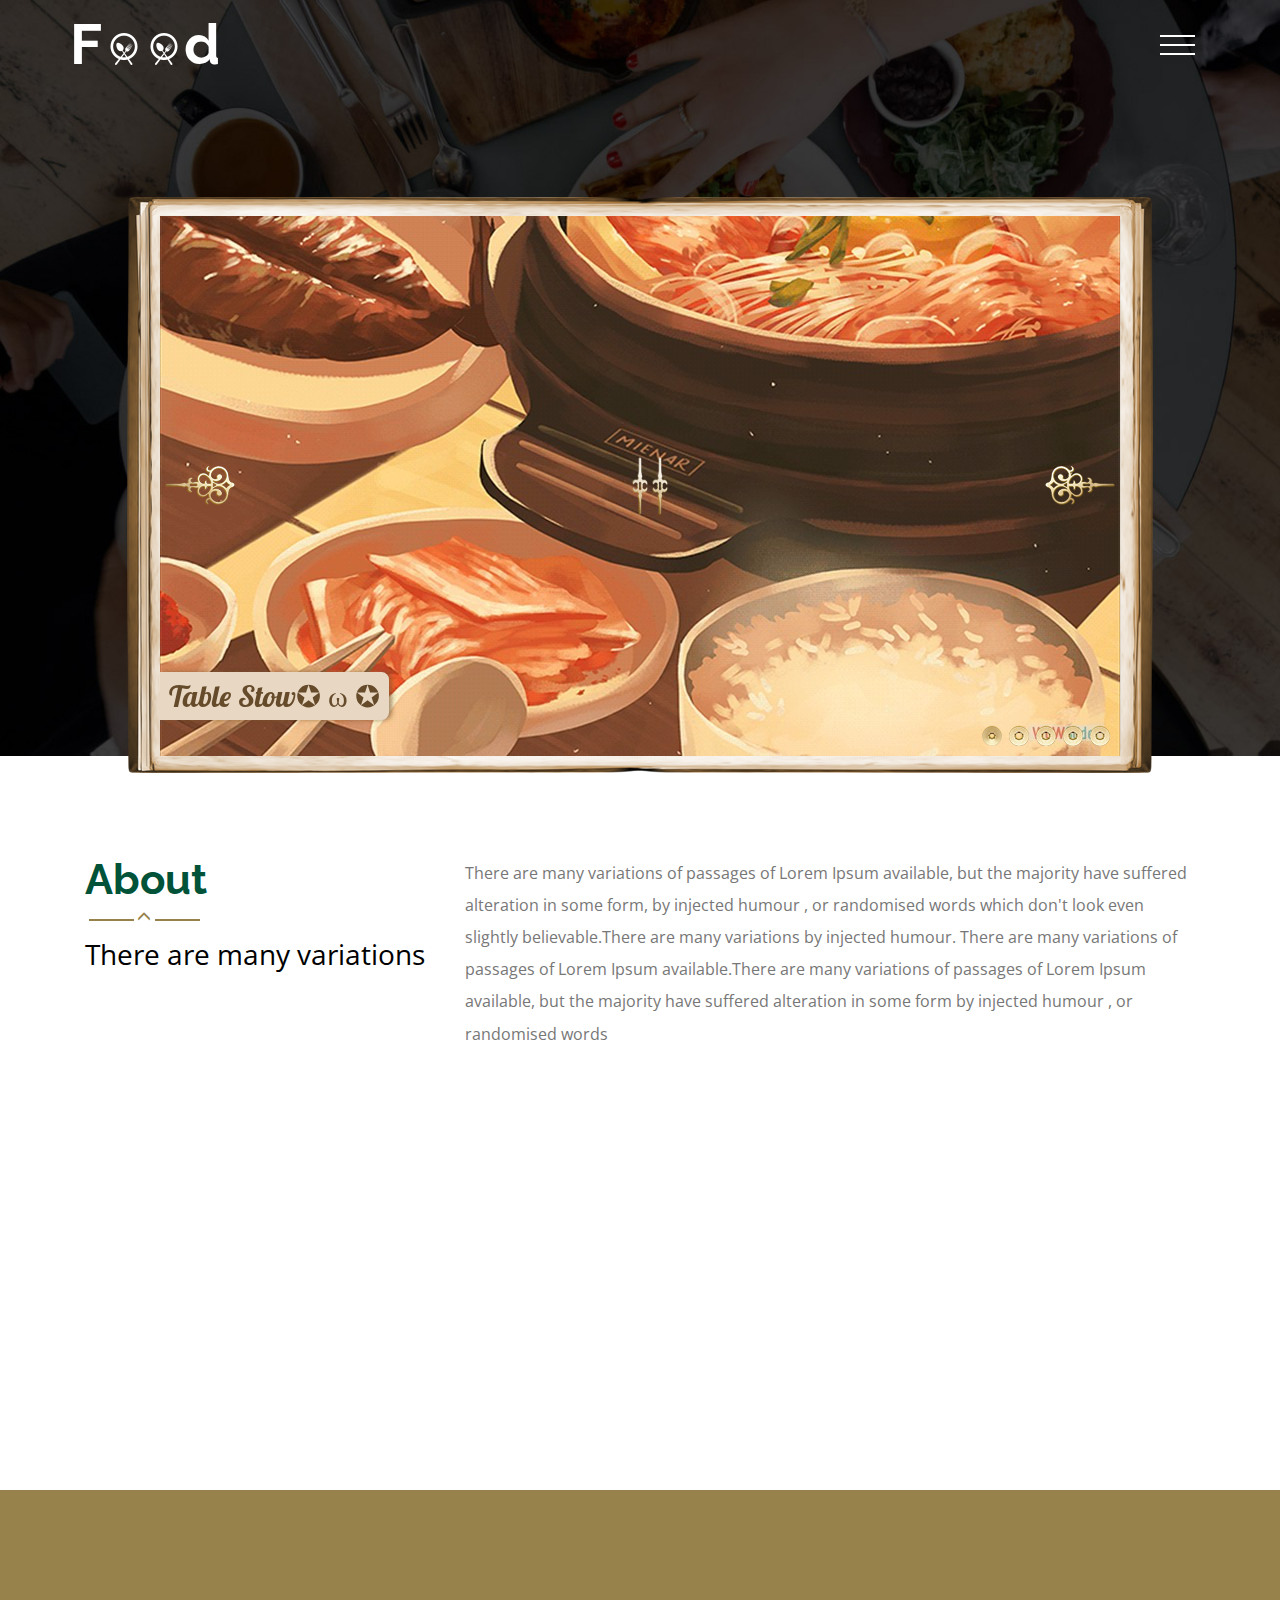
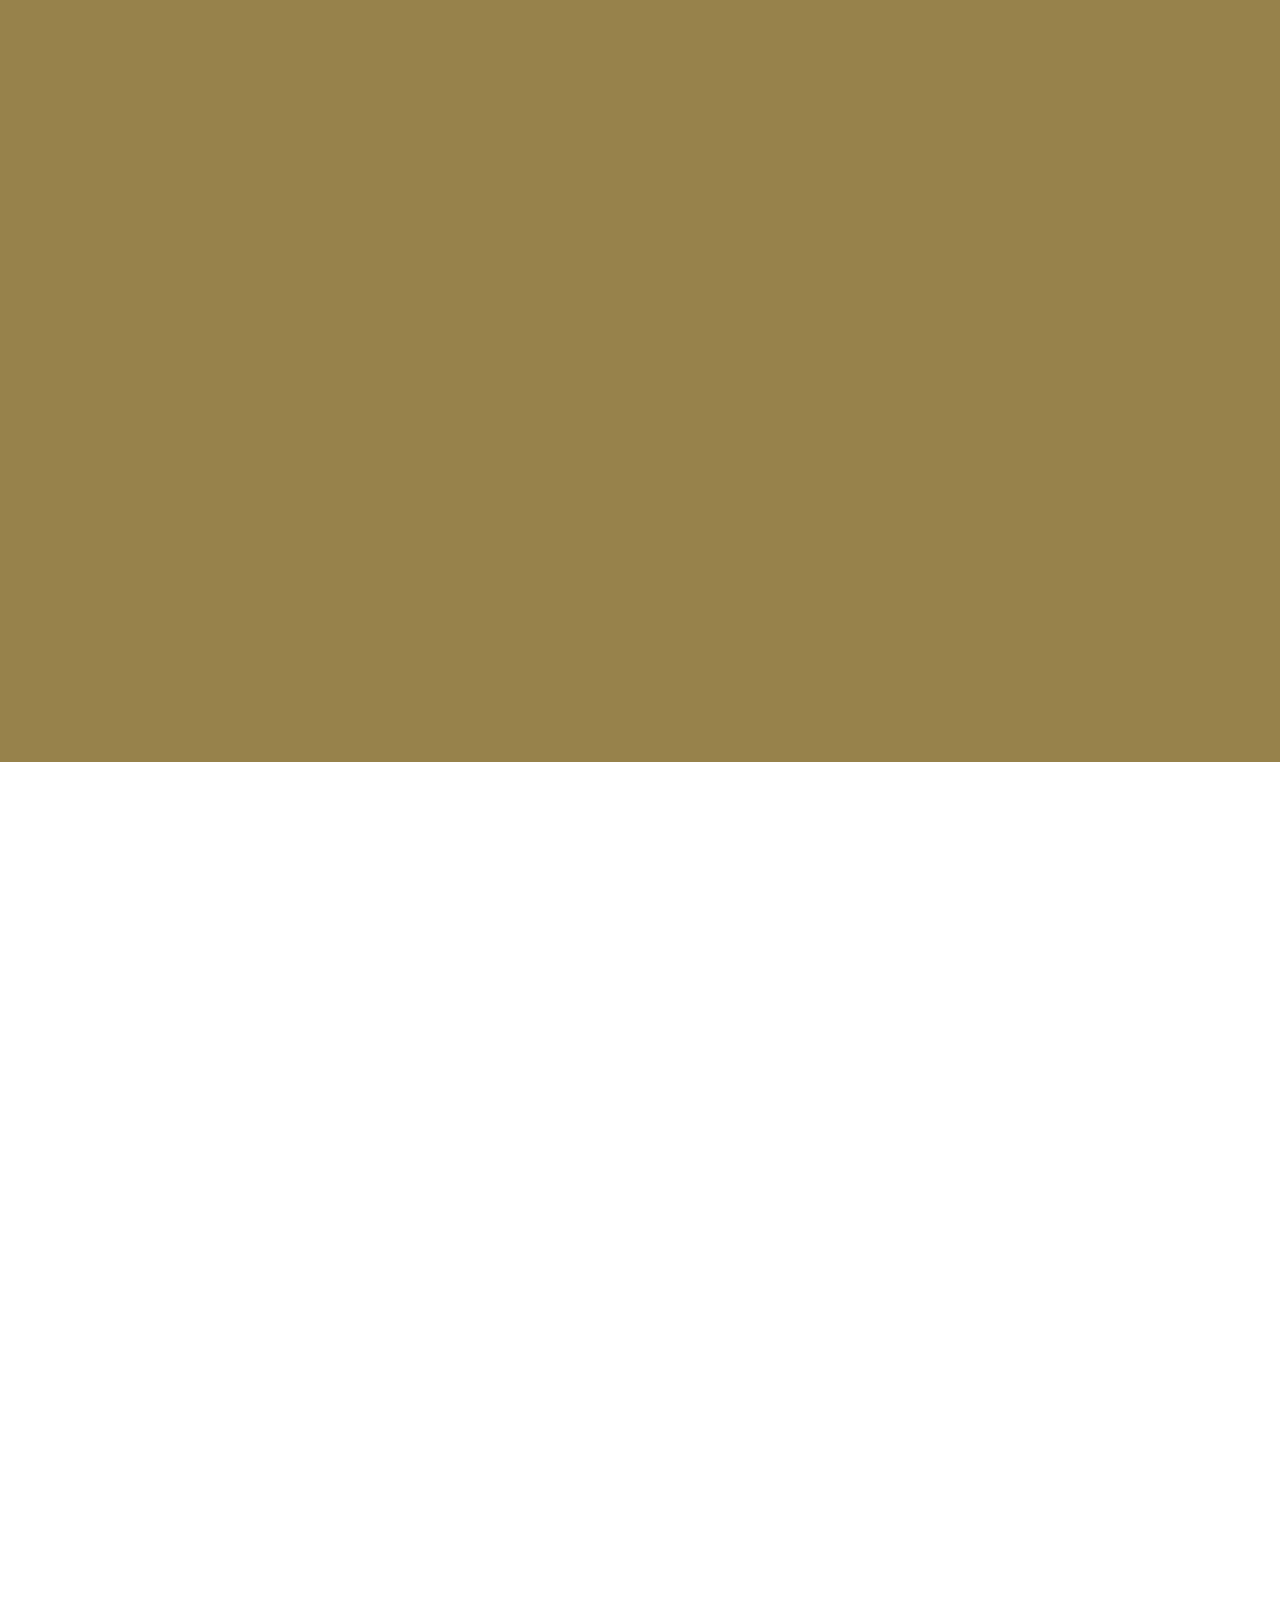
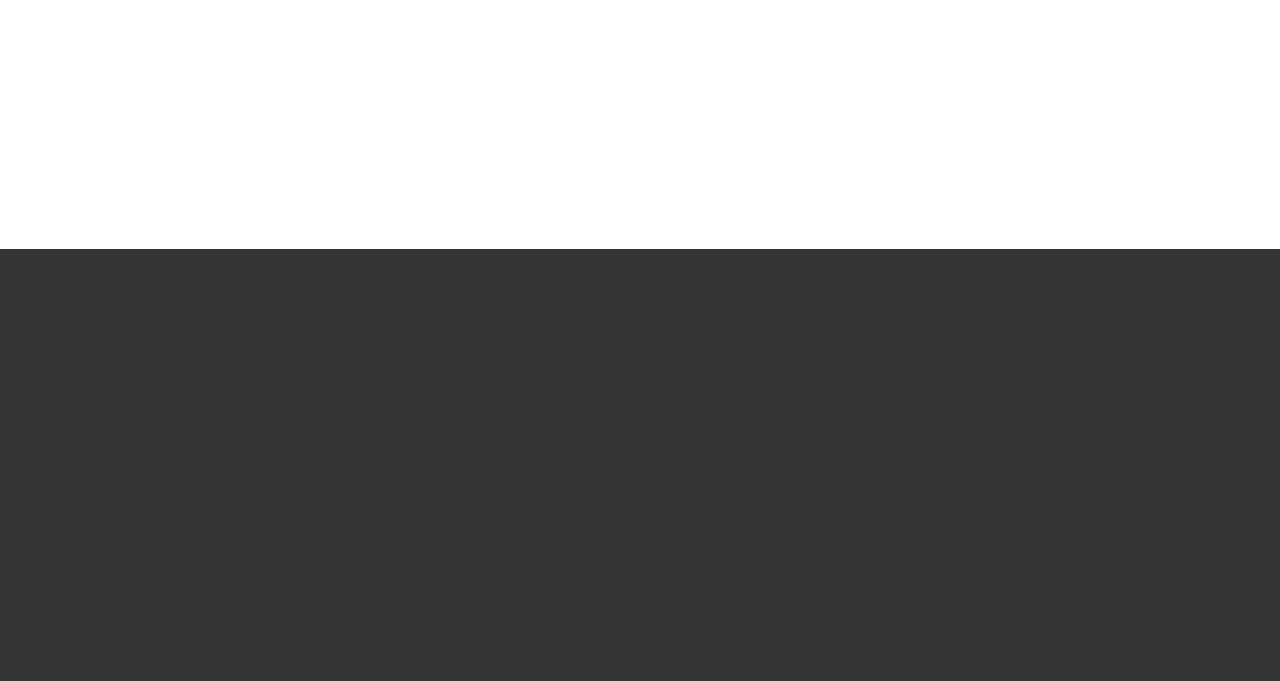
==== system.html @ e01c8cd6 "FoodCourt" ====
<!DOCTYPE html>
<html>
<head>


<!-- Start WOWSlider.com HEAD section -->
<link rel="stylesheet" type="text/css" href="engine1/style.css" />
<script type="text/javascript" src="engine1/jquery.js"></script>
<!-- End WOWSlider.com HEAD section -->

    <title>Anime Food Court</title>
    <link href="css/bootstrap.css" rel="stylesheet" type="text/css" media="all" />

<script src="js/jquery.min.js"></script>


<link href="css/style.css" rel="stylesheet" type="text/css" media="all" />	
<meta name="viewport" content="width=device-width, initial-scale=1">
<meta http-equiv="Content-Type" content="text/html; charset=utf-8" />
<script type="application/x-javascript"> addEventListener("load", function() { setTimeout(hideURLbar, 0); }, false); function hideURLbar(){ window.scrollTo(0,1); } </script>

<link href='//fonts.googleapis.com/css?family=Raleway:400,200,100,300,500,600,700,800,900' rel='stylesheet' type='text/css'>
<link href='//fonts.googleapis.com/css?family=Open+Sans+Condensed:300,300italic,700' rel='stylesheet' type='text/css'>
<!-- start-smoth-scrolling -->
		<script type="text/javascript" src="js/move-top.js"></script>
		<script type="text/javascript" src="js/easing.js"></script>
		<script type="text/javascript">
			jQuery(document).ready(function($) {
				$(".scroll").click(function(event){		
					event.preventDefault();
					$('html,body').animate({scrollTop:$(this.hash).offset().top},1000);
				});
			});
		</script>
	<!-- start-smoth-scrolling -->
<link href="css/styles.css" rel="stylesheet">
	<link rel="stylesheet" type="text/css" href="css/component.css" />
	<!-- animation-effect -->
<link href="css/animate.min.css" rel="stylesheet"> 
<script src="js/wow.min.js"></script>
<script>
 new WOW().init();
</script>

    </head>
    <body>
        <div class="header">
	<div class="container">
		<div class="logo animated wow pulse" data-wow-duration="1000ms" data-wow-delay="500ms">
			<h1><a href="index.html"><span>F</span><img src="images/oo.png" alt=""><img src="images/oo.png" alt="">d</a></h1>
		</div>
		<div class="nav-icon">		
			<a href="#" class="navicon"></a>
				<div class="toggle">
					<ul class="toggle-menu">
						<li><a class="active" href="index.html">Home</a></li>
						<li><a  href="#">Menu</a></li>
						<li><a  href="#">Blog</a></li>
						<li><a  href="#">Codes</a></li>
						<li><a  href="#">Events</a></li>
						<li><a  href="#">Contact</a></li>
					</ul>
				</div>
			<script>
			$('.navicon').on('click', function (e) {
			  e.preventDefault();
			  $(this).toggleClass('navicon--active');
			  $('.toggle').toggleClass('toggle--active');
			});
			</script>
		</div>
	<div class="clearfix"></div>
	</div>
	<!-- start search-->	
		<div class="banner">
			

            <!-- Start WOWSlider.com BODY section -->
<div id="wowslider-container1">
    <div class="ws_images"><ul>
            <li><img src="data1/images/table_stow__.jpg" alt="Table Stow✪ ω ✪" title="Table Stow✪ ω ✪" id="wows1_0"/></li>
            <li><img src="data1/images/box_pack.jpg" alt="Box Packヽ(✿ﾟ▽ﾟ)ノ" title="Box Packヽ(✿ﾟ▽ﾟ)ノ" id="wows1_1"/></li>
            <li><img src="data1/images/salad_table.jpg" alt="Salad Table(ﾉ◕ヮ◕)ﾉ･ﾟ✧" title="Salad Table(ﾉ◕ヮ◕)ﾉ･ﾟ✧" id="wows1_2"/></li>
            <li><a href="http://wowslider.net"><img src="data1/images/mushroom_bowl_.._oo_...jpg" alt="wow slider" title="Mushroom Bowl☆ .｡. o(≧▽≦)o .｡.☆" id="wows1_3"/></a></li>
            <li><img src="data1/images/ramen_bowl_.jpg" alt="Ramen Bowl(╹ڡ╹ )" title="Ramen Bowl(╹ڡ╹ )" id="wows1_4"/></li>
        </ul></div>
        <div class="ws_bullets"><div>
            <a href="#" title="Table Stow✪ ω ✪"><span><img src="data1/tooltips/table_stow__.jpg" alt="Table Stow✪ ω ✪"/>1</span></a>
            <a href="#" title="Box Packヽ(✿ﾟ▽ﾟ)ノ"><span><img src="data1/tooltips/box_pack.jpg" alt="Box Packヽ(✿ﾟ▽ﾟ)ノ"/>2</span></a>
            <a href="#" title="Salad Table(ﾉ◕ヮ◕)ﾉ･ﾟ✧"><span><img src="data1/tooltips/salad_table.jpg" alt="Salad Table(ﾉ◕ヮ◕)ﾉ･ﾟ✧"/>3</span></a>
            <a href="#" title="Mushroom Bowl☆ .｡. o(≧▽≦)o .｡.☆"><span><img src="data1/tooltips/mushroom_bowl_.._oo_...jpg" alt="Mushroom Bowl☆ .｡. o(≧▽≦)o .｡.☆"/>4</span></a>
            <a href="#" title="Ramen Bowl(╹ڡ╹ )"><span><img src="data1/tooltips/ramen_bowl_.jpg" alt="Ramen Bowl(╹ڡ╹ )"/>5</span></a>
        </div></div><div class="ws_script" style="position:absolute;left:-99%"><a href="http://wowslider.net">jquery image slider</a> by WOWSlider.com v9.0</div>
    <div class="ws_shadow"></div>
    </div>	
    <script type="text/javascript" src="engine1/wowslider.js"></script>
    <script type="text/javascript" src="engine1/script.js"></script>
    <!-- End WOWSlider.com BODY section -->



		</div>
</div>
<!--content-->
<div class="content" id="content-down">
	<div class="content-top-top">
		<div class="container">
			<div class="content-top">
				<div class="col-md-4 content-left animated wow fadeInLeft" data-wow-duration="1000ms" data-wow-delay="500ms">
					<h3>About</h3>
					<label><i class="glyphicon glyphicon-menu-up"></i></label>
					<span>There are many variations</span>
				</div>
                <div class="col-md-8 content-right animated wow fadeInRight" data-wow-duration="1000ms" data-wow-delay="500ms">
                <p>There are many variations of passages of Lorem Ipsum available, but the majority have suffered alteration in some form, by injected humour , or randomised words which don't look even slightly believable.There are many variations by injected humour. There are many variations of passages of Lorem Ipsum available.There are many variations of passages of Lorem Ipsum available, but the majority have suffered alteration in some form by injected humour , or randomised words</p>
				
                </div>
                <div class="clearfix">
                </div>
            </div>
           <div class="content-mid">
            <div class="col-md-4 food-grid animated wow fadeInUp" data-wow-duration="1000ms" data-wow-delay="500ms">
                <div class="hover-fold">
                <h4>FOOD</h4>
                   <div class="top">
                    <div class="front face"></div>
                       <div class="back face">
                       <p>There are many variations of passages of Lorem Ipsum available, but the majority have suffered alteration in some form, by injected humour</p>
					
                       </div>
                    </div>
                    <div class="bottom"></div>
                </div>
               
               </div>
               <div class="col-md-4 food-grid animated wow fadeInLeft" data-wow-duration="1000ms" data-wow-delay="500ms">
               <div class="hover-fold">
                   <h4>FOOD</h4>
                   <div class="top">
                   <div class="front face front1"></div>
                       <div class="back face">
                       <p>There are many variations of passages of Lorem Ipsum available, but the majority have suffered alteration in some form, by injected humour</p>
					
                       </div>
                   </div>
                   <div class="bottom bottom1"></div>
                   </div>
               </div>
               <div class="col-md-4 food-grid animated wow fadeInDown" data-wow-duration="1000ms" data-wow-delay="500ms">
               <div class="hover-fold">
                   <h4>FOOD</h4>
                   <div class="top">
                   <div class="front face front2"></div>
                       <div class="back face">
                       <p>There are many variations of passages of Lorem Ipsum available, but the majority have suffered alteration in some form, by injected humour</p>
					
                       </div>
                   </div>
                   <div class="bottom bottom2"></div>
                   </div>
               </div>
               <div class="clearfix"></div>
            </div>
        </div>
    </div>
    <!--SERVICES-->
    <div class="services">
    <div class="container">
        <div class="services-top">
        <div class="col-md-8 services-right animated wow fadeInLeft" data-wow-duration="1000ms" data-wow-delay="500ms">
            <p>There are many variations of passages of Lorem Ipsum available, but the majority have suffered alteration in some form, by injected humour , or randomised words which don't look even slightly believable.There are many variations by injected humour. There are many variations of passages of Lorem Ipsum available.There are many variations of passages of Lorem Ipsum available, but the majority have suffered alteration in some form by injected humour , or randomised words</p>
			
            </div>
            <div class="col-md-4 services-left animated wow fadeInRight" data-wow-duartion="1000ms" data-wow-delay="500ms">
            <h3>Services</h3>
                <label><i class="glyphicon glyphicon-menu-up"></i></label>
				<span>There are many variations</span>
			
            </div>
            <div class="clearfix"></div>
        </div>
        <div class="service-top">
        <div class="col-md-5 services-top animated wow fadeInLeft" data-wow-duration="1000ms" data-wow-delay="500ms">
            <div class="service-grid">
            <div class="col-md-6 service-grid1">
                <div class="hi-icon-wrap hi-icon-effect-5 hi-icon-effect-5a">
							<a href="#" class="hi-icon hi-icon-mobile glyphicon glyphicon-leaf"></a>
						</div>
					
                </div>
                <div class="col-md-6 service-grid1">
						<div class="hi-icon-wrap hi-icon-effect-5 hi-icon-effect-5a">
							<a href="#" class="hi-icon hi-icon-mobile glyphicon glyphicon-home"></a>
						</div>					
						</div>
				
                <div class="clearfix"></div>
            </div>
            <div class="service-grid">
            <div class="col-md-6 service-grid1">
                <div class="hi-icon-wrap hi-icon-effect-5 hi-icon-effect-5a">
							<a href="#" class="hi-icon hi-icon-mobile glyphicon glyphicon-star-empty"></a>
						</div>					
						
                </div>
                <div class="col-md-6 service-grid1">
                <div class="hi-icon-wrap hi-icon-effect-5 hi-icon-effect-5a">
							<a href="#" class="hi-icon hi-icon-mobile glyphicon glyphicon-folder-open"></a>
						</div>					
				
                </div>
                
            </div>
            <div class="clearfix"></div>
            </div>
        </div>
        <div class="col-md-7 service-bottom animated wow fadeInRight" data-wow-duration="1000ms" data-wow-delay="500ms">
        <div class="service-bottom1">
            <div class="ser-bottom">
            <img src="images/sa.jpg" alt="" class="img-responsive">
            </div>
            <div class="ser-top">
            <h5>Beautiful &amp; enjoyable designs</h5>
						<p>Lorem ipsum dolor sit amet, consectetur adipiscing elit, sed do eiusmod tempor incididunt ut labore et dolore magna aliqua. Ut enim ad minim veniam, quis.</p>
					
            </div>
            <div class="clearfix"></div>
            </div>
            <div class="service-bottom1">
            <div class="ser-bottom">
                <img src="images/sa1.jpg" alt="" class="img-responsive">
                </div>
                <div class="ser-top">
                <h5>Beautiful &amp; enjoyable designs</h5>
						<p>Lorem ipsum dolor sit amet, consectetur adipiscing elit, sed do eiusmod tempor incididunt ut labore et dolore magna aliqua. Ut enim ad minim veniam, quis.</p>
			
                </div>
                <div class="clearfix"></div>
            </div>
            <div class=" service-bottom1">
					<div class=" ser-bottom">
						<img src="images/sa2.jpg" class="img-responsive" alt="">
					</div>
					<div class="ser-top "> 
						<h5>Beautiful &amp; enjoyable designs</h5>
						<p>Lorem ipsum dolor sit amet, consectetur adipiscing elit, sed do eiusmod tempor incididunt ut labore et dolore magna aliqua. Ut enim ad minim veniam, quis.</p>
					</div>
					<div class="clearfix"> </div>
				</div>
			
        </div>
        <div class="clearfix"></div>
        </div>
    </div>
        </div>
        <!--NEWS-->
        <div class="content-top-top">
        <div class="container">
            <div class="content-top">
            <div class="col-md-4 content-left animated wow fadeInLeft" data-wow-duration="1000ms" data-wow-delay="500ms">
                <h3>News</h3>
					<label><i class="glyphicon glyphicon-menu-up"></i></label>
					<span>There are many variations</span>
				
            </div>
                <div class="col-md-8 content-right animated wow fadeInRight" data-wow-duration="1000ms" data-wow-delay="500ms">
					<p>There are many variations of passages of Lorem Ipsum available, but the majority have suffered alteration in some form, by injected humour , or randomised words which don't look even slightly believable.There are many variations by injected humour. There are many variations of passages of Lorem Ipsum available.There are many variations of passages of Lorem Ipsum available, but the majority have suffered alteration in some form by injected humour , or randomised words</p>
				</div>
			    <div class="clearfix"></div>
            </div>
            <div class="news-bottom">
            <div class="news-bot">
                <div class="col-md-6 news-bottom1 animated wow fadeInUp" data-wow-duration="1000ms" data-wow-delay="500ms">
                    <a href="#">
                    <div class="content-item">
                        <div class="overlay"></div>
                        <div class="news-bottom2">
                        <ul class="grid-news">
                            <li><span><i class="glyphicon glyphicon-calendar"></i>04.04.2018</span><b>/</b></li>
                            <li><span><i class="glyphicon glyphicon-comment"> </i>5 Comment</span><b>/</b></li>
				            <li><span><i class="glyphicon glyphicon-share"> </i>Share</span></li>
						
                            </ul>
                            <p>There are many variations of passages of Lorem Ipsum available</p>
                        </div>
                        </div>
                        
                    </a>
                </div>
                <div class="col-md-6 news-bottom1 animated wow fadeInRight" data-wow-duration="1000ms" data-wow-delay="500ms">
                    <a href="#">
                    <div class="content-item content-item1">
                        <div class="overlay"></div>
                        <div class=" news-bottom2">
									<ul class="grid-news">
											<li><span><i class="glyphicon glyphicon-calendar"> </i>03.04.2018</span><b>/</b></li>
											<li><span><i class="glyphicon glyphicon-comment"> </i>5 Comment</span><b>/</b></li>
											<li><span><i class="glyphicon glyphicon-share"> </i>Share</span></li>
										</ul>
									<p>There are many variations of passages of Lorem Ipsum available</p>
								</div>
					
                        </div>
                    </a>
            </div>
                <div class="clearfix"></div>
        </div>
                <div class="news-bot">
                <div class="col-md-6 news-bottom1">
                    <a href="#">
                    <div class="content-item content-item2 animated wow fadeInLeft" data-wow-duration="1000ms" data-wow-delay="500ms">
                        <div class="overlay"></div>
                        <div class="news-bottom2">
                        <ul class="grid-news">
                            <li><span><i class="glyphicon glyphicon-calendar"> </i>02.04.2018</span><b>/</b></li>
											<li><span><i class="glyphicon glyphicon-comment"> </i>5 Comment</span><b>/</b></li>
											<li><span><i class="glyphicon glyphicon-share"> </i>Share</span></li>
										
                            </ul>
                            <p>There are many variations of passages of Lorem Ipsum available</p>
                        </div>
                        </div>
                    </a>
                    </div>
                    <div class="col-md-6 news-bottom1 animated wow fadeInDown" data-wow-duration="1000ms" data-wow-delay="500ms">
                        <a href="#">
                        <div class="content-item content-item3">
                            <div class="overlay"></div>
                            <div class="news-bottom2">
                            <ul class="grid-news">
                                <li><span><i class="glyphicon glyphicon-calendar"> </i>02.04.2018</span><b>/</b></li>
											<li><span><i class="glyphicon glyphicon-comment"> </i>5 Comment</span><b>/</b></li>
											<li><span><i class="glyphicon glyphicon-share"> </i>Share</span></li>
									
                                </ul>
                                <p>There are many variations of passages of Lorem Ipsum available</p>
                            </div>
                            </div>
                        </a>
                    </div>
                    <div class="clearfix"></div>
                </div>
            </div>
            </div>
        </div>
        <!--footer-->
        <div class="footer">
        <div class="container">
            <div class="footer-head">
            <div class="col-md-8 footer-top animated wow fadeInRight" data-wow-duration="1000ms" data-wow-delay="500ms">
                <ul class="in">
                <li><a href="index.html">Home</a></li>
						<li><a  href="#">Menu</a></li>
						<li><a  href="#">Blog</a></li>
						<li><a  href="#">Events</a></li>
						<li><a  href="#">Contact</a></li>
					
                </ul>
                <span>There are many variations of passages</span>
                </div>
                <div class="col-md-4 footer-bottom  animated wow fadeInLeft" data-wow-duration="1000ms" data-wow-delay="500ms">
                    <h2>Follow Us</h2>
                    <label><i class="glyphicon glyphicon-menu-up"></i></label>
                    <p>Lorem ipsum dolor sit amet, consectetur adipiscing elit, sed do eiusmod tempor incididunt ut labore et dolore magna aliqua. Ut enim ad minim veniam, quis.</p>
			        <ul class="social-ic">
                    <li><a href="#"><i></i></a></li>
						<li><a href="#"><i class="ic"></i></a></li>
						<li><a href="#"><i class="ic1"></i></a></li>
						<li><a href="#"><i class="ic2"></i></a></li>
						<li><a href="#"><i class="ic3"></i></a></li>
					
                    </ul>
                </div>
                <div class="clearfix"></div>
            </div>
            </div>
        </div>
     </body>
</html>
---- engine1/style.css ----
/*
 *	generated by WOW Slider 9.0
 *	template Book
 */
@import url(https://fonts.googleapis.com/css?family=Lobster&subset=latin,latin-ext,cyrillic);
#wowslider-container1 { 
	display: table;
	zoom: 1; 
	position: relative;
	width: 100%;
	max-width: 960px;
	max-height:540px;
	margin:19px auto 17px;
	z-index:90;
	text-align:left; /* reset align=center */
	font-size: 10px;
	text-shadow: none; /* fix some user styles */

	/* reset box-sizing (to boostrap friendly) */
	-webkit-box-sizing: content-box;
	-moz-box-sizing: content-box;
	box-sizing: content-box; 
}
* html #wowslider-container1{ width:960px }
#wowslider-container1 .ws_images ul{
	position:relative;
	width: 10000%; 
	height:100%;
	left:0;
	list-style:none;
	margin:0;
	padding:0;
	border-spacing:0;
	overflow: visible;
	/*table-layout:fixed;*/
}
#wowslider-container1 .ws_images ul li{
	position: relative;
	width:1%;
	height:100%;
	line-height:0; /*opera*/
	overflow: hidden;
	float:left;
	/*font-size:0;*/
	padding:0 0 0 0 !important;
	margin:0 0 0 0 !important;
}

#wowslider-container1 .ws_images{
	position: relative;
	left:0;
	top:0;
	height:100%;
	max-height:540px;
	max-width: 960px;
	vertical-align: top;
	border:none;
	overflow: hidden;
}
#wowslider-container1 .ws_images ul a{
	width:100%;
	height:100%;
	max-height:540px;
	display:block;
	color:transparent;
}
#wowslider-container1 img{
	max-width: none !important;
}
#wowslider-container1 .ws_images .ws_list img,
#wowslider-container1 .ws_images > div > img{
	width:100%;
	border:none 0;
	max-width: none;
	padding:0;
	margin:0;
}
#wowslider-container1 .ws_images > div > img {
	max-height:540px;
}

#wowslider-container1 .ws_images iframe {
	position: absolute;
	z-index: -1;
}

#wowslider-container1 .ws-title > div {
	display: inline-block !important;
}

#wowslider-container1 a{ 
	text-decoration: none; 
	outline: none; 
	border: none; 
}

#wowslider-container1  .ws_bullets { 
	float: left;
	position:absolute;
	z-index:70;
}
#wowslider-container1  .ws_bullets div{
	position:relative;
	float:left;
	font-size: 0px;
}
/* compatibility with Joomla styles */
#wowslider-container1  .ws_bullets a {
	line-height: 0;
}

#wowslider-container1  .ws_script{
	display:none;
}
#wowslider-container1 sound, 
#wowslider-container1 object{
	position:absolute;
}

/* prevent some of users reset styles */
#wowslider-container1 .ws_effect {
	position: static;
	width: 100%;
	height: 100%;
}

#wowslider-container1 .ws_photoItem {
	border: 2em solid #fff;
	margin-left: -2em;
	margin-top: -2em;
}
#wowslider-container1 .ws_cube_side {
	background: #A6A5A9;
}


#wowslider-container1.ws_gestures {
	cursor: -webkit-grab;
	cursor: -moz-grab;
	cursor: url("[data-uri]"), move;
}
#wowslider-container1.ws_gestures.ws_grabbing {
	cursor: -webkit-grabbing;
	cursor: -moz-grabbing;
	cursor: url("[data-uri]"), move;
}

/* hide controls when video start play */
#wowslider-container1.ws_video_playing .ws_bullets,
#wowslider-container1.ws_video_playing .ws_fullscreen,
#wowslider-container1.ws_video_playing .ws_next,
#wowslider-container1.ws_video_playing .ws_prev {
	display: none;
}


/* youtube/vimeo buttons */
#wowslider-container1 .ws_video_btn {
	position: absolute;
	display: none;
	cursor: pointer;
	top: 0;
	left: 0;
	width: 100%;
	height: 100%;
	z-index: 55;
}
#wowslider-container1 .ws_video_btn.ws_youtube,
#wowslider-container1 .ws_video_btn.ws_vimeo {
	display: block;
}
#wowslider-container1 .ws_video_btn div {
	position: absolute;
	background-image: url(./playvideo.png);
	background-size: 200%;
	top: 50%;
	left: 50%;
	width: 7em;
	height: 5em;
	margin-left: -3.5em;
	margin-top: -2.5em;
}
#wowslider-container1 .ws_video_btn.ws_youtube div {
	background-position: 0 0;
}
#wowslider-container1 .ws_video_btn.ws_youtube:hover div {
	background-position: 100% 0;
}
#wowslider-container1 .ws_video_btn.ws_vimeo div {
	background-position: 0 100%;
}
#wowslider-container1 .ws_video_btn.ws_vimeo:hover div {
	background-position: 100% 100%;
}

#wowslider-container1 .ws_playpause.ws_hide {
	display: none !important;
}

#wowslider-container1  .ws_bullets { 
	padding: 5px; 
}
#wowslider-container1 .ws_bullets a { 
	width:20px;
	height:21px;
	background: url(./bullet.png) left top;
	float: left; 
	text-indent: -4000px; 
	position:relative;
	margin-left:7px;
	color:transparent;
}

#wowslider-container1 .ws_bullets a.ws_selbull, #wowslider-container1 .ws_bullets a:hover{
	background-position: 0 100%;
}
#wowslider-container1 a.ws_next, #wowslider-container1 a.ws_prev {
	background-size: 200%;
	position:absolute;
	top:50%;
	margin-top:-2em;
	z-index:60;
	height: 3.9em;
	width: 7em;
	background-image: url(./arrows.png);
}
#wowslider-container1 a.ws_next{
	background-position: 100% 0;
	right:0.5em;
}
#wowslider-container1 a.ws_prev {
	left:0.5em;
	background-position: 0 0; 
}

/*playpause*/
#wowslider-container1 .ws_playpause {
    width: 5.8em;
    height: 5.8em;
    position: absolute;
    top: 50%;
    left: 50%;
    margin-left: -1.9em;
    margin-top: -2.9em;
    z-index: 59;
	background-size: 100%;
}

#wowslider-container1 .ws_pause {
    background-image: url(./pause.png);
}

#wowslider-container1 .ws_play {
    background-image: url(./play.png);
}
/* bottom right */
#wowslider-container1  .ws_bullets {
    bottom: 5px;
	right:5px;
}

#wowslider-container1 .ws-title{
	position:absolute;
	display:block;
	font: 3em 'Lobster', Comic Sans MS, cursive;
	bottom: 1.2em;
	left: 0;
	margin-right: 0.4em; 
	color:#664b2b;
	z-index: 50;
	line-height: 1em;
}
#wowslider-container1 .ws-title div,#wowslider-container1 .ws-title span{
	display:inline-block;
	padding:0.3em;
	background:#e7d7c3;
	border-radius:0 0.25em 0.25em 0;
	-moz-border-radius:0 0.25em 0.25em 0;
	-webkit-border-radius:0 0.25em 0.25em 0;
	box-shadow: 0.1em 0 0.15em rgba(114, 82, 45, 0.6);
    -moz-box-shadow: 0.1em 0 0.15em rgba(114, 82, 45, 0.6);	
	-webkit-box-shadow: 0.1em 0 0.15em rgba(114, 82, 45, 0.6);	

}
#wowslider-container1 .ws-title div{
	font-family:"Palatino Linotype","Book Antiqua",Palatino,serif;
	line-height: 1.1em;
	color: #473520;
    display: block;
    font-size: 0.666em;
    margin-top: 0.4em;
}#wowslider-container1 .ws_images > ul{
	animation: wsBasic 20s infinite;
	-moz-animation: wsBasic 20s infinite;
	-webkit-animation: wsBasic 20s infinite;
}
@keyframes wsBasic{0%{left:-0%} 10%{left:-0%} 20%{left:-100%} 30%{left:-100%} 40%{left:-200%} 50%{left:-200%} 60%{left:-300%} 70%{left:-300%} 80%{left:-400%} 90%{left:-400%} }
@-moz-keyframes wsBasic{0%{left:-0%} 10%{left:-0%} 20%{left:-100%} 30%{left:-100%} 40%{left:-200%} 50%{left:-200%} 60%{left:-300%} 70%{left:-300%} 80%{left:-400%} 90%{left:-400%} }
@-webkit-keyframes wsBasic{0%{left:-0%} 10%{left:-0%} 20%{left:-100%} 30%{left:-100%} 40%{left:-200%} 50%{left:-200%} 60%{left:-300%} 70%{left:-300%} 80%{left:-400%} 90%{left:-400%} }

#wowslider-container1  .ws_shadow{
	background-image: url(./bg.png);
	background-repeat: no-repeat;
	background-size:100%;
	position:absolute;
	z-index: -1;
	left:-3.44%;
	top:-3.52%;
	width:106.87%;
	height:106.66%;
}
* html #wowslider-container1 .ws_shadow{/*ie6*/
	background:none;
	filter:progid:DXImageTransform.Microsoft.AlphaImageLoader( src='engine1/bg.png', sizingMethod='scale');
}
*+html #wowslider-container1 .ws_shadow{/*ie7*/
	background:none;
	filter:progid:DXImageTransform.Microsoft.AlphaImageLoader( src='engine1/bg.png', sizingMethod='scale');
}
#wowslider-container1 .ws_bullets  a img{
	text-indent:0;
	display:block;
	bottom:20px;
	left:-43px;
	visibility:hidden;
	position:absolute;
	box-shadow: 0 1px 3px rgba(46, 15, 0, 0.4);
    -moz-box-shadow: 0 1px 3px rgba(46, 15, 0, 0.4);	
	-webkit-box-shadow:0 1px 3px rgba(46, 15, 0, 0.4);
    border: 3px solid #edd8a3;
	border-radius:5px;
	-moz-border-radius:5px;
	-webkit-border-radius:5px;
	max-width:none;
}
#wowslider-container1 .ws_bullets a:hover img{
	visibility:visible;
}

#wowslider-container1 .ws_bulframe div div{
	height:48px;
	overflow:visible;
	position:relative;
}
#wowslider-container1 .ws_bulframe div {
	left:0;
	overflow:hidden;
	position:relative;
	width:85px;
	background-color:#edd8a3;
}
#wowslider-container1  .ws_bullets .ws_bulframe{
	display:none;
	bottom:24px;
	overflow:visible;
	position:absolute;
	cursor:pointer;
	box-shadow: 0 1px 3px rgba(46, 15, 0, 0.4);
    -moz-box-shadow: 0 1px 3px rgba(46, 15, 0, 0.4);	
	-webkit-box-shadow:0 1px 3px rgba(46, 15, 0, 0.4);
    border: 3px solid #edd8a3;
	border-radius:5px;
	-moz-border-radius:5px;
	-webkit-border-radius:5px;
}
#wowslider-container1 .ws_bulframe span{
	display:block;
	position:absolute;
	bottom:-8px;
	margin-left:-1px;
	left:43px;
	background:url(./triangle.png);
	width:15px;
	height:6px;
}#wowslider-container1 .ws_bulframe div div{
	height: auto;
}

@media all and (max-width:760px) {
	#wowslider-container1 .ws_fullscreen {
		display: block;
	}
}
@media all and (max-width:400px){
	#wowslider-container1 .ws_controls,
	#wowslider-container1 .ws_bullets,
	#wowslider-container1 .ws_thumbs{
		display: none
	}
}
---- css/style.css ----
body{
	background:#fff;	
	font-family: 'Open Sans Condensed', sans-serif;
}
body a{
	transition: 0.5s all;
	-webkit-transition: 0.5s all;
	-o-transition: 0.5s all;
	-moz-transition: 0.5s all;
	-ms-transition: 0.5s all;
}
 ul{
	padding: 0;
	margin: 0;
}
h1,h2,h3,h4,h5,h6,label,p{
	margin:0;	
}
.logo{
	float:left;
}
.logo h1  {
	font-family: 'Raleway', sans-serif;
    font-size: 4em;
	font-weight: 700;
	letter-spacing: 2px;
}
.logo a {
    color: #fff;
	text-decoration:none;
}
.logo a img {
    margin: 0px 4px;
}
.nav-icon {
    float: right;
	margin-top: 1.5em;
}
i.glyphicon.glyphicon-menu-hamburger {
    color: #fff;
    font-size: 2em;
}
/*--banner--*/
.header{
	background:url(../images/2.jpg) no-repeat left;
	width:100%;
	background-size:cover;
	min-height:750px;
	display:block;
	    padding-top: 1em;
}
.head{
	min-height:89px;
}
/*--banner--*/
.banner{
	text-align:center;
	margin-top: 10em;	
}
.banner h4 {
    color:#97824B;
    font-size: 3em;
    border: 2px solid #fff;
    padding: 1em;
    width: 50%;
    margin: 0 auto;
    font-weight: 700;
	font-family: 'Raleway', sans-serif;
}
.banner p {
    font-size: 1.2em;
    color: #fff;
    text-transform: uppercase;
}
.banner label {
    width: 78px;
    height: 2px;
    background-color: #fff;
    margin: 2em 0;
}
.down {
    margin-top: 8em;
    display: block;
}
/*--content--*/
.hover-fold {
  background:#005238;
  height: 300px;
  margin: 0px auto;
  -moz-perspective: 1500;
  -webkit-perspective: 1500;
  perspective: 1500;
  position: relative;
  width:100%;
}
.hover-fold h4 {
  border-bottom: 3px double #fff;
  margin: 0 40px;
  padding: 3em 0 0.7em;
  color:#fff;
  font-size:2em;
  font-family: 'Raleway', sans-serif;
}
.hover-fold .top {
  height: 50%;
  -moz-transition: all 0.5s ease-out;
  -o-transition: all 0.5s ease-out;
  -webkit-transition: all 0.5s ease-out;
  transition: all 0.5s ease-out;
  -moz-transform: rotateX(0deg);
  -ms-transform: rotateX(0deg);
  -webkit-transform: rotateX(0deg);
  transform: rotateX(0deg);
  -moz-transform-origin: 0 100%;
  -ms-transform-origin: 0 100%;
  -webkit-transform-origin: 0 100%;
  transform-origin: 0 100%;
  -moz-transform-style: preserve-3d;
  -webkit-transform-style: preserve-3d;
  transform-style: preserve-3d;
  position: absolute;
  top: 0px;
  width: 100%;
  z-index: 10;
}
.hover-fold .top .face {
  -moz-backface-visibility: hidden;
  -webkit-backface-visibility: hidden;
  backface-visibility: hidden;
  position: absolute;
}
.hover-fold:hover .top {
  -moz-transform: rotateX(-180deg);
  -ms-transform: rotateX(-180deg);
  -webkit-transform: rotateX(-180deg);
  transform: rotateX(-180deg);
}
.hover-fold .front {
  background: url(../images/aa.jpg) top;
  height: 100%;
  /*has to be 100% of .top */
  width: 100%;
}
.hover-fold .back {
  background: #005238;
  height: 100%;
  /*has to be 100% of .top */
  padding: 0 40px;
  -moz-transform: rotateX(180deg);
  -ms-transform: rotateX(180deg);
  -webkit-transform: rotateX(180deg);
  transform: rotateX(180deg);
  width: 100%;
}
.hover-fold .back p {
  margin: 0;
  color:#fff;
  font-size:1.15em;
  line-height:2em;
}
.hover-fold .bottom {
  background: url(../images/aa.jpg) bottom;
  height: 50%;
  position: absolute;
  top: 50%;
  width: 100%;
  z-index: 0;
}
.hover-fold .front1 {
  background: url(../images/aa1.jpg) top;
}
.hover-fold .bottom1{
  background: url(../images/aa1.jpg) bottom;
}
.hover-fold .front2 {
  background: url(../images/aa2.jpg) top;
}
.hover-fold .bottom2{
  background: url(../images/aa2.jpg) bottom;
}
/*--content--*/
.content-top-top {
    padding: 6em 0;
}
.content-top {
    padding: 0em 0 4em;
}
.content-left h3{
	font-size:3em;
	color: #005238;
   font-family: 'Raleway', sans-serif;
   font-weight:700;
}
.content-left span{
	font-size:2em;
	color:#000;
}
.content-right p{
	font-size:1.15em;
	color:#777;
	line-height: 2em;
}
.content-left label {
    display: block;
    margin: 0.4em 0;
}
.content-left label:before,.content-left label:after{
	width: 45px;
    height: 2px;
    display: inline-block;
    vertical-align: middle;
    content: "";
    margin: 0 1%;
    background-color: #97824b;
}
.content-left i{
	font-size:1em;
	color:#97824b;
}
/*--service--*/
.services-top {
    padding: 0em 0 4em;
}
.services-left {
    float: right;
    text-align: right;
}
.services-left h3{
	font-size:3em;
	color: #005238;
   font-family: 'Raleway', sans-serif;
   font-weight:700;
}
.services-left span{
	font-size:2em;
	color:#000;
}
.services-right p{
	font-size:1.15em;
	color:#fff;
	line-height: 2em;
}
.services-left label {
    display: block;
    margin: 0.4em 0;
}
.services-left label:before,.services-left label:after{
	width: 45px;
    height: 2px;
    display: inline-block;
    vertical-align: middle;
    content: "";
    margin: 0 1%;
    background-color: #fff;
}
.services-left i{
	font-size:1em;
	color:#fff;
}
.services {
    background: #97824b;
    padding: 6em 0;
}
.service-grid1 i {
    font-size: 2em;
    border: 3px solid #000;
    width: 80px;
    height: 80px;
    text-align: center;
    line-height: 3em;
    color: #000;
}
.ser-bottom {
    float: left;
    width: 14%;
}
.ser-bottom img {
    border-radius: 100px;
}
.ser-top {
    float: left;
    width: 80%;
	margin-left:5%;
}
.ser-top h5 {
    color: #005238;
    font-size: 2em;
	font-family: 'Raleway', sans-serif;
	font-weight: 700;
}
.ser-top p {
    font-size: 1.15em;
    color: #fff;
    line-height: 2em;
}
.ser-bottom a {
    color: #fff;
    font-size: 1.5em;
}
.service-bottom1 {
    margin-bottom: 2em;
}
.service-bottom1:last-child {
    margin-bottom: 0em;
}
.service-grid {
    margin-bottom: 8em;
}
.service-grid:last-child {
    margin-bottom: 0em;
}
.service-top {
    margin-top: 1.2em;
}
/*--events--*/
.news-bottom1 {
	position: relative;
}
.news-bot {
    margin-bottom: 2em;
}
.news-bot:last-child {
    margin-bottom: 0em;
}
ul.grid-news li {
    display: inline-block;
}
 ul.grid-news li span {
    text-decoration: none;
    font-size: 1.1em;
    color: #fff;
    display: inline-block;
}
ul.grid-news li i {
    margin: 0 5px 0 0;
    color: #005238;
}
ul.grid-news li b {
    color: #fff;
    margin: 0 1em;
}
.news-bottom2 {
    position: absolute;
    bottom: 7%;
    width: 86%;
    left: 6%;
}
.news-bottom2 p{
   font-size:1.5em;
   color:#fff;
       font-family: 'Raleway', sans-serif;
    font-weight: 700;
}
/*--conent--*/
.content-item {
  background: url(../images/ne.jpg) no-repeat;
  -moz-backface-visibility: hidden;
  -webkit-backface-visibility: hidden;
  backface-visibility: hidden;
  height: 321px;
  overflow: hidden;
  position: relative;
  z-index: 9999;
}
.content-item1 {
  background: url(../images/ne1.jpg) no-repeat;
}
.content-item2 {
  background: url(../images/ne2.jpg) no-repeat;
}
.content-item3 {
  background: url(../images/ne3.jpg) no-repeat;
}
.content-item .overlay {
  border-bottom: 100px solid #97824b;
  border-left: 100px solid transparent;
  bottom: 0;
  height: 0;
  opacity: .95;
  position: absolute;
  right: 0;
  text-indent: -9999px;
  -moz-transition: all 0.5s ease-out;
  -o-transition: all 0.5s ease-out;
  -webkit-transition: all 0.5s ease-out;
  transition: all 0.5s ease-out;
  width: 0;
}
.content-item:hover .overlay {
  border-bottom: 800px solid #97824b;
  border-left: 800px solid transparent;
  -moz-transition: all 0.5s ease-out;
  -o-transition: all 0.5s ease-out;
  -webkit-transition: all 0.5s ease-out;
  transition: all 0.5s ease-out;
  z-index:-1;
}
/*--footer--*/
.footer {
    background-color: #353535;
    padding: 6em 0;
}
ul.in li {
    display:inline-block;
}
ul.in li a {
    color: #FFFFFF;
    font-size: 2em;
    text-decoration: none;
    padding: 0 2em 0 0;
    display: block;
}
ul.in li a:hover {
    color: #97824b;
}
.footer-top span{
	font-size: 2em;
    color: #fff;
    font-family: 'Raleway', sans-serif;
    border-top: 2px solid #fff;
    width: 80%;
    display: block;
	margin: 3em 0;
}
.footer-top p{
	font-size:1.2em;
	color:#fff;	
}
.footer-top p a{
	text-decoration:none;
	color:#fff;	
}
p.footer-class{
    font-size: 1.2em;
    color: #fff;
}
p.footer-class a{
	text-decoration:none;
	color:#97824B;	
}
p.footer-class a:hover{
	color:#fff;	
}
.footer-bottom h2{
	font-size: 2em;
    color: #fff;
	font-family: 'Raleway', sans-serif;
    font-weight: 700;
    line-height: 1em;
}
.footer-bottom p{
	font-size:1.2em;
	color:#fff;
	margin-bottom: 1.5em;
	line-height:2em;
}
.footer-bottom label {
    display: block;
    margin: 0.4em 0;
}
.footer-bottom label:before, .footer-bottom label:after {
    width: 45px;
    height: 2px;
    display: inline-block;
    vertical-align: middle;
    content: "";
    margin: 0 1%;
    background-color: #97824b;
}
.footer-bottom i {
    font-size: 1em;
    color: #97824b;
}
/*----*/
.social-ic li{
	display:inline-block;
}
.social-ic li a i {
    width: 40px;
    height: 40px;
    display: block;
	background:  url(../images/img-sprite.png)no-repeat 0px 2px;
    margin: 0 0.5em;
	transition: 0.5s all;
	-webkit-transition: 0.5s all;
	-o-transition: 0.5s all;
	-moz-transition: 0.5s all;
	-ms-transition: 0.5s all;
	    border:3px double #97824b;
}
.social-ic li a i:hover {
	background: #97824b url(../images/img-sprite.png)no-repeat 0px 2px;
}
.social-ic li a i.ic {
	background: url(../images/img-sprite.png)no-repeat -75px 2px;
}
.social-ic li a i.ic:hover {
	background: #97824b url(../images/img-sprite.png)no-repeat -75px 2px;
}
.social-ic li a i.ic1 {
	background: url(../images/img-sprite.png)no-repeat -145px 2px;
}
.social-ic li a i.ic1:hover {
	background: #97824b url(../images/img-sprite.png)no-repeat -145px 2px;
}
.social-ic li a i.ic2 {
	background: url(../images/img-sprite.png)no-repeat -229px 2px;
}
.social-ic li a i.ic2:hover {
	background: #97824b url(../images/img-sprite.png)no-repeat -229px 2px;
}
.social-ic li a i.ic3 {
	background: url(../images/img-sprite.png)no-repeat -305px 2px;
}
.social-ic li a i.ic3:hover {
	background: #97824b url(../images/img-sprite.png)no-repeat -305px 2px;
}

.events-left h3{
	font-size:3em;
	color: #005238;
   font-family: 'Raleway', sans-serif;
   font-weight:700;
}
.events-left span{
	font-size:2em;
	color:#000;
}
.events-right p{
	font-size:1.15em;
	color:#777;
	line-height: 2em;
}
.events-left label {
    display: block;
    margin: 0.4em 0;
}
.events-left label:before,.events-left label:after{
	width: 45px;
    height: 2px;
    display: inline-block;
    vertical-align: middle;
    content: "";
    margin: 0 1%;
    background-color: #97824b;
}
.events-left i{
	font-size:1em;
	color:#97824b;
}
.events-bottom1 {
    padding: 0;
}
.events-bottom2 {
    padding: 2.9em;
    background-color:#ECECEC;
}
.events-bottom2 h3{
    font-size: 2em; 
    color: #005238;
    font-family: 'Raleway', sans-serif;
    font-weight: 700;	
}
.events-bottom2 label {
    display: block;
    margin: 0.4em 0;
}
.events-bottom2 label:before,.events-bottom2 label:after{
	width: 45px;
    height: 2px;
    display: inline-block;
    vertical-align: middle;
    content: "";
    margin: 0 1%;
    background-color: #97824b;
}
.events-bottom2 label i {
    font-size: 1em;
    color: #97824b;
}
.events-bottom2 p {
    font-size: 1.15em;
    color: #777;
    line-height: 2em;
}
.read-more{
    text-align: center;
	text-decoration:none;
    padding-top: 1.8em;
	margin-top:1.8em;
    border-top: 1px solid #005238;
}
.read-more a {
    font-size: 1.3em;
    color: #005238;
    text-align: center;
    display: inline-block;
	text-decoration:none;
}
.events-bottom {
    margin-top: 4em;
}
.events {
    padding: 6em 0;
}
/*--contact--*/
.contact {
	padding: 6em 0 ;
}
.contact-para p{
	margin:0 0;
	font-size:1em;
}
.contact-para h5, .contact-map h5 {
    margin:0 0 1em;
    font-weight: 700;
    font-size: 1.4em;
    color: #97824b;
    font-family: 'Raleway', sans-serif;
}
p.your-para{
	color:#8d8d8d;
	margin: 0 0 0.3em;
}
.grid-contact {
	padding: 0 0 1.5em;
}
.contact-grid li.list-grid{
	list-style:none;
	border:1px solid #8d8d8d;
	background: #fff;
}
.contact-grid input[type="text"],
.contact-grid input[type="password"]{
	width: 100%;
    padding: 0.6em 1em;
    outline: none;
    border: 1px solid #8A8A8A;
    -webkit-appearance: none;
}
.contact-grid  p{
	margin: 0 0 0.5em;
	font-size:1.2em;
	float: left;
	width: 85%;
}
.contact-para textarea{
	resize:none;
	width: 95%;
	padding: 1em;
	margin:0 1em ;
	background: none;
	outline:none;
	border:1px solid #8d8d8d;
	-webkit-appearance: none;
}
.contact-para input[type="submit"]{
	font-size: 1.3em;
	background: #005238;
    padding: 0.5em 2em;
	text-align: center;
	color: #fff;
	border: none;
	outline: none;
	margin: 0 auto;
	-webkit-appearance: none;
	font-weight: 700;
	transition: 0.5s all;
	-webkit-transition: 0.5s all;
	-o-transition: 0.5s all;
	-ms-transition: 0.5s all;
	-moz-transition: 0.5s all;
}
p.msg-para{
	margin:0 1em 0.6em;
}
.contact-para input[type="submit"]:hover{
	background: #97824b;
}
.send {
	padding: 1em 1em 0;
}
.map iframe{
	width: 100%;
	height: 242px;
	border: none;
}
.contact-top {
    padding-top: 3em;
}
/*----*/
.address h4 {
    font-weight: 700;
    font-size: 1.4em;
    color: #97824b;
    font-family: 'Raleway', sans-serif;
	    margin: 1em 0 0.2em;
}
.address p {
    font-size:1.2em;
    color: #777;
    line-height: 2em;
}
.address p a{
    color: #777;
	text-decoration:underline;
}
.address p a:hover{
    color: #000;
	text-decoration:none;
}
/*--blog--*/
.blog-grid h3{
	font-size: 1.3em;
	text-transform: uppercase;
	font-family: 'Raleway', sans-serif;
    font-weight: 700;
}
.blog-grid h3 a{
	color:#97824b;
	text-decoration:none;
}
.blog-grid p{
	font-size: 1.15em;
	color:#777;
	line-height: 2em;
}
.more {
    text-align: center;
    border-top: 1px solid #000;
    padding-top: 1em;
    margin-top: 2em;
}

.date {
    margin: 1em 0;
}
.blog-grid {
	padding: 1.5em 1em;
}
.blog-in {
    border: 1px solid #BDBCBC;
}
span.date-in{
	float:left;
	color:#7C7C7C;
	font-size:1em;	
}
i.glyphicon.glyphicon-calendar {
  font-size: 14px;
  margin-right: 0.3em;
}
a.comments{
	float:right;
	color:#7C7C7C;
	text-decoration:none;
	font-size:1em;	
}
i.glyphicon.glyphicon-comment {
  font-size: 14px;
  margin-right: 0.3em;
  vertical-align: middle;
}
.blog-head {
  padding: 2em 0 0;
}
.blog {
  padding: 6em 0;
}
/*---*/
.link {
	outline: none;
	text-decoration: none;
	position: relative;
	display: inline-block;
}
/* Yaku */
.link-yaku {
	color: #005238;
    font-size: 1.2em;
    text-decoration: none;
    font-family: 'Raleway', sans-serif;
    font-weight: 700;
	overflow: hidden;
	padding: 0px 0 3px;
	text-decoration: none;
}

.link-yaku::before {
	content: '';
	position: absolute;
	height: 100%;
	width: 100%;
	border-width: 2px 0;
	border-color: #97824b;
	border-style: solid;
	left: 0;
	-webkit-transform: translate3d(-101%,0,0);
	transform: translate3d(-101%,0,0);
	-webkit-transition: -webkit-transform 0.5s;
	transition: transform 0.5s;
}

.link-yaku:hover::before {
	-webkit-transform: translate3d(0,0,0);
	transform: translate3d(0,0,0);
}

.link-yaku span {
	display: inline-block;
	position: relative;
	-webkit-transform: perspective(1000px) rotate3d(0,1,0,0deg);
	transform: perspective(1000px) rotate3d(0,1,0,0deg);
	-webkit-transition: -webkit-transform 0.5s, color 0.5s;
	transition: transform 0.5s, color 0.5s;
}

.link-yaku:hover span {
	color: #97824b;
	-webkit-transform: perspective(1000px) rotate3d(0,1,0,360deg);
	transform: perspective(1000px) rotate3d(0,1,0,360deg);
}

.link-yaku span:nth-child(4),
.link-yaku:hover span:first-child {
	-webkit-transition-delay: 0s;
	transition-delay: 0s;
}

.link-yaku span:nth-child(3),
.link-yaku:hover span:nth-child(2) {
	-webkit-transition-delay: 0.1s;
	transition-delay: 0.1s;
}

.link-yaku span:nth-child(2),
.link-yaku:hover span:nth-child(3) {
	-webkit-transition-delay: 0.2s;
	transition-delay: 0.2s;
}

.link-yaku span:first-child,
.link-yaku:hover span:nth-child(4) {
	-webkit-transition-delay: 0.3s;
	transition-delay: 0.3s;
}
/*--single--*/
.single-top h4 {
    font-size: 1.5em;
    padding-top: 0.8em;
    color: #005238;
    font-family: 'Raleway', sans-serif;
    font-weight: 700;
}
.lone-line p {
    font-size: 1.15em;
    color: #777;
    line-height: 2em;
}
.lone-line p span{
    display:block;
}
.lone-line p:before {
    content: "";
    background: url(../images/qu3.png) no-repeat;
    width: 30px;
    height:24px;
    display: inline-block;
    padding-right: 2.3em;
}
ul.grid-blog li{
	display: inline-block;
}
ul.grid-blog li a, ul.grid-blog li span{
	text-decoration: none;
	font-size: 1em;
	color: #8A8A8A;	
	display: inline-block;
	margin: 0 1em 0 0;
}
ul.grid-blog li a:hover{
    color: #97824B;
}
ul.grid-blog li i{
	margin: 0 5px 0 0;
	color:#97824B;	
}
ul.grid-blog {
	 padding: 1.5em 0;
}
.comment h3{
	font-size: 2.5em;
    color: #97824B;
    font-family: 'Raleway', sans-serif;
    font-weight: 700;
}
.media-body p {
    font-size: 1.15em;
    color: #777;
    line-height: 2em;
	margin-top: 1em;
}
.media-left, .media > .pull-left {
  padding-right: 22px;
}
.leave h3{
	    font-size: 2.5em;
    color: #97824B;
    font-family: 'Raleway', sans-serif;
    font-weight: 700;
}
.single-grid input[type="text"],.single-grid textarea{
	background: none;
    padding: 0.6em 1em;
    margin: 1em 0 0;
    font-size: 1em;
    color: #A9A9A9;
	width: 100%;
    outline: none;
    border: 1px solid #A8A8A8;
    -webkit-appearance: none;
}
.single-grid textarea{
	resize:none;
	height: 185px;	
}
.single-grid {
    width: 60%;
	padding-top: 1em;
}
.single-grid label {
    font-weight: 400;
    color: #EB1478;
	margin-top:1em;
    cursor: pointer;
}
.single-grid input[type="submit"] {
    font-size: 1.3em;
    background: #005238;
    padding: 0.5em 2em;
    text-align: center;
    color: #fff;
    border: none;
    outline: none;
    margin: 0 auto;
    -webkit-appearance: none;
    font-weight: 700;
    transition: 0.5s all;
    -webkit-transition: 0.5s all;
    -o-transition: 0.5s all;
    -ms-transition: 0.5s all;
    -moz-transition: 0.5s all;
}
.single-grid input[type="submit"]:hover {
    background: #97824B;
}
.media {
    margin-top: 25px;
}
.comment {
    padding: 4em 0;
}
/*----*/
p.smith {
    float: left;
    padding: 0;
    font-size: 1.1em;
}
p.smith a {
    text-decoration: none;
    color:#005238;
    font-size: 1.1em;
	font-weight: 600;
}
p.smith span {
    padding: 0 2em;
    color:#8A8A8A;
}
p.reply {
    float: right;
    padding: 0;
    color: #8A8A8A;
    font-size: 1em;
}
p.reply a {
    text-decoration: none;
    color:#005238;
}
p.reply a:hover {
    color: #EB1478;
}
.code-in {
    padding-bottom: 1em;
}
p.reply a i{
    padding-right:0.8em;
}
.media-left img{
	 border-radius: 100px;
    border: 2px dashed #97824B;
}
.media-1{
	padding-left:7em;
}
/*--single--*/
/*----*/
.search-in h4,.grid-categories h4,.blog-bottom h4{
	color: #005238;
    font-family: 'Raleway', sans-serif;
    font-weight: 700;
	font-size:2em;
}
.search{
	position:relative;
	border:none;
	background:#000;
	margin:1em 0 0;
}
.search input[type="text"] {
	outline: none;
	padding:8px 15px;
	background: none;
	width: 87%;
	border: none;
	color:#fff;	
	font-size: 1.2em;
}
.search input[type="submit"] {	
	width: 30px;
	height: 30px;
	background: url(../images/search.png)no-repeat 0px 10px ;
	padding: 0px 1px;
	border: none;
	cursor: pointer;
	position:absolute;
	outline: none;
	right:0;
}
.popular li{
	list-style:none;
	padding:0.5em 0;
}
.popular li a{
	color:#777;
	font-size:1.15em;	
}
.popular li i{
	width: 17px;
  height: 17px;
  background: url(../images/img-sprite.png)no-repeat -562px -40px;
  display: inline-block;
  vertical-align: middle;
  margin-right: 16px;
}
a.fashion {
  float: left;
  width: 34%;
}
.grid-product {
  float: right;
  width: 62%;
}
a.elit{
	font-size: 1em;
    color: #97824B;
    text-decoration: none;
    font-family: 'Raleway', sans-serif;
    font-weight: 700;
}
a.elit:hover{
	color:#000;
}
.grid-product p{
	font-size:1.15em;
	color:#777;
	line-height:2em;
}
.product-go {
  padding: 1em 0;
}
.grid-categories {
  padding: 2em 0;
}
ul.popular {
  padding: 1em 0 0;
}
ul.start{
	text-align:center;
}
ul.start li{
	display:inline-block;
}
ul.start li a{
	text-decoration:none;
	color:#fff;
	font-size:1.2em;
	background:#394962;
	padding:0.5em 1em;
}
ul.start li a:hover{
	background:#2AAACB;
}
ul.start li span{
	background:#2AAACB;
	color:#fff;
	font-size:1.2em;
	padding:0.5em 1em;
}
/*--//blog--*/
/*--menu--*/
.menu-top {
    padding: 0em 0 2em;
}
.menu-left h3{
	font-size:3em;
	color: #005238;
   font-family: 'Raleway', sans-serif;
   font-weight:700;
}
.menu-left span{
	font-size:2em;
	color:#000;
}
.menu-right p{
	font-size:1.15em;
	color:#777;
	line-height: 2em;
}
.menu-left label {
    display: block;
    margin: 0.4em 0;
}
.menu-left label:before,.menu-left label:after{
	width: 45px;
    height: 2px;
    display: inline-block;
    vertical-align: middle;
    content: "";
    margin: 0 1%;
    background-color: #97824b;
}
.menu-left i{
	font-size:1em;
	color:#97824b;
}
.btm-right {
  overflow: hidden;
  position: relative;
  display: block;
}
.btm-right img{
	width:100%;
}
.btm-right .captn {
    display: inline-block;
    height: 100%;
    width: 100%;
    position: absolute;
    bottom: -68%;
    right: 0;
    background-color:#97824b;
    text-align: center;
    -o-transition: all 0.3s ease;
    -moz-transition: all 0.3s ease;
    -ms-transition: all 0.3s ease;
    -webkit-transition: all 0.3s ease;
    transition: all 0.3s ease;
}
.btm-right:hover .captn {
  bottom: 0%;
}

.captn h4 {
    font-size: 2.2em;
    color: #fff;
    padding: 0.3em 0 0.2em;
    font-family: 'Raleway', sans-serif;
    font-weight: 700;
}
.captn p {
    font-size:2em;
    color: #fff;
}
.btm-right:hover .captn h4 {
    margin-top: 90px;
}
.menu-bottom {
    margin-top: 2em;
}
.menu {
    padding: 6em 0;
}
.captn:before {
    content: '';
    position: absolute;
    top: -10%;
    left: 41%;
    margin-left: 0;
    width: 0;
    height: 0;
    border-bottom: 32px solid #97824b;
    border-right: 30px solid transparent;
    border-left: 30px solid transparent;
}
/*--typo--*/
.page-header h3{
	font-size: 3em;
	color:#000;
	font-family: 'Oswald', sans-serif;
}
.table > thead > tr > th, .table > tbody > tr > th, .table > tfoot > tr > th, .table > thead > tr > td, .table > tbody > tr > td, .table > tfoot > tr > td {
  padding: 8px;
  line-height: 1.42857143;
  vertical-align: top;
  border-top: none;
}
.grid1 {
  margin: 1.5em 0 0;
}
ul.nav.nav-pills {
  margin: 1.5em 0 0;
}
.grid2{
	margin: 1em 0 0;
}
.page {
  padding: 6em 0;
}
.bs-example {
  padding: 2em 0 0;
}
.form-horizontal .control-label {
  text-align: left;
}
/*--//typo--*/
/*--media-quires--*/
@media(max-width:1280px){
.banner h4 {
    width: 60%;
}
}
@media(max-width:1080px){
.banner h4 {
    width:75%;
}
ul.in li a {
    padding: 0px 1em 0 0;
}
.footer-top span {
    width: 85%;
}
.banner {
    margin-top: 8em;
}
.header {
    min-height: 700px;
}
.head {
    min-height: 89px;
}
/*----*/
.captn h4 {
    font-size: 2em;
    padding: 0.3em 0 0em;
}
.captn p {
    font-size: 1.7em;
}
.btm-right:hover .captn h4 {
    margin-top: 85px;
}
/*----*/
.read-more {
    padding-top: 0.7em;
    margin-top: 0.4em;
}
.blog-grid h3 {
    font-size: 1.1em;
}
.events-bottom2 {
    padding: 1em;
}
}
@media(max-width:991px){
.banner h4 {
    font-size: 2.5em;
}
.down {
    margin-top: 3em;
}
.banner {
    margin-top: 8em;
}
.header {
    min-height: 595px;
}
.content-top-top {
    padding: 4em 0;
}
.food-grid {
    width: 55%;
    margin: 0 auto 2em;
}
.food-grid:last-child {
    margin: 0 auto 0em;
}
.service-grid1 {
    float: left;
    width: 50%;
}
.service-grid {
    margin-bottom: 2em;
}
.service-bottom {
    margin-top: 3em;
}
.content-item {
    width: 100%;
    background-size: cover;
}
p.footer-class {
    padding: 2em 1em 0;
}
.footer {
    padding: 4em 0;
}
.services {
    padding: 4em 0;
}
.news-bot {
    margin-bottom: 0em;
}
.news-bottom1 {
    margin-bottom: 2em;
}
.news-bottom1:last-child {
    margin-bottom: 0em;
}
/*----*/
.head {
    min-height: 89px;
}
.menu {
    padding: 4em 0;
}
.menu-bottom1 {
    width: 33.3%;
    float: left;
    padding: 0 10px;
}
.captn h4 {
    font-size: 1.6em;
}
.captn p {
    font-size: 1.5em;
}
.btm-right .captn {
    bottom: -65%;
}
.btm-right:hover .captn h4 {
    margin-top: 68px;
}
.head {
    min-height: 89px;
}
/*----*/
.blog {
    padding: 4em 0;
}
.blog-header {
    width: 100%;
	padding:0;
}
.blog-top {
    float: left;
    width: 33.3%;
}
.blog-grid h3 {
    font-size: 1.1em;
}
.categories-grid {
    padding-top: 2em;
}
.menu-top {
    padding: 0em 0 0em;
}
/*----*/
.events-bottom1 img{
    margin: 0 auto;
}
.events {
    padding: 4em 0;
}
.read-more {
    padding-top: 1em;
    margin-top: 1em;
}
/*----*/
.contact {
    padding: 4em 0;
}
.contact-grid {
    padding: 0 0 1em;
}
.grid-contact {
    padding: 0;
}
.contact-para textarea {
    margin: 0;
	width:100%;
}
p.msg-para {
    margin: 0 0em 0.6em;
}
.send {
    padding: 1em 0em 0;
}
.search input[type="text"] {
    width: 94%;
}
/*--typo--*/
h1.grid2 {
  font-size: 2.3em;
}
.page {
  padding: 4em 0;
}
}
@media(max-width:767px){
.banner h4 {
    font-size: 2em;
}
.banner {
    margin-top: 4em;
}
.header {
    min-height: 485px;
	padding-top: 0.5em;
}
.content-top-top {
    padding: 3em 0;
}
.services {
    padding: 3em 0;
}
.services-top {
    padding: 0em 0 2em;
}
.content-top {
    padding: 0em 0 2em;
}
.captn:before {
    top: -17%;
    left: 35%;
}
.btm-right .captn {
    bottom: -60%;
}
.captn h4 {
    font-size: 1.3em;
}
.menu-top {
    padding: 0em 0 0em;
}
.menu {
    padding: 3em 0;
}
.btm-right:hover .captn h4 {
    margin-top: 45px;
}
.head {
    min-height: 74px;
    padding-top: 0.5em;
}
.logo h1 {
    font-size: 3.5em;
}	
.content-left h3 ,.services-left h3,.menu-left h3,.events-left h3{
    font-size: 2.5em;
}
.content-left span ,.services-left span,.menu-left span,.events-left span{
    font-size: 1.7em;
}
.ser-top h5 {
    font-size: 1.7em;
}
.footer-top span {
    width: 95%;
    margin: 1em 0;
    font-size: 1.8em;
}
/*----*/
.blog {
    padding: 3em 0;
}
.blog-grid h3 {
    font-size: 0.9em;
}
.comment {
    padding: 2em 0;
}
/*----*/
.events {
    padding: 3em 0;
}
.events-bottom {
    margin-top: 2em;
}
/*--typo--*/
button.btn.btn-lg {
  font-size: 1.1em;
}
h1.grid2 {
  font-size: 2em;
}
h2.grid2 {
  font-size: 1.9em;
}
.b-wrapper1.long-img {
    padding-top: 16em;
}
td.add-check a {
    width: 106px;
}
.heart li a {
    margin: 0 0.3em;
}
.page-header h3 {
    font-size: 2.5em;
}
}
@media(max-width:600px){
.banner h4 {
    font-size: 1.8em;
    width: 87%;
    padding: 0.5em;
}
.logo h1 {
    font-size: 3em;
}
.nav-icon {
    margin-top: 1.2em;
}
.down img{
	width:10%;
}
.header {
    min-height: 400px;
}
.food-grid {
    width: 97%;
}
.content-top-top {
    padding: 2.5em 0;
}
.ser-top h5 {
    font-size: 1.5em;
}
.news-bottom2 p {
    font-size: 1.3em;
}
ul.in li a {
    font-size: 1.5em;
}
.footer-top span {
    font-size: 1.5em;
}
.footer {
    padding: 2.5em 0;
}
/*----*/
.head {
    min-height: 62px;
}
.menu-bottom1 {
    width: 85%;
    float: none;
    padding: 0 0px 1em;
    margin: 0 auto;
}
.captn:before {
    top: -10%;
    left: 42%;
}
.btm-right .captn {
    bottom: -80%;
}
.btm-right:hover .captn h4 {
    margin-top: 123px;
}
/*----*/
.blog-top {
    float: none;
    width: 75%;
    margin: 0 auto;
	   padding-top: 2em;
}
.blog-head {
    padding: 0em 0 0;
}

.page {
    padding: 2.5em 0;
}
.content-left h3, .services-left h3, .menu-left h3, .events-left h3 {
    font-size: 2.2em;
}
.content-left span, .services-left span, .menu-left span, .events-left span {
    font-size: 1.6em;
}
.menu {
    padding: 2.5em 0;
}
.events {
    padding: 2.5em 0;
}
.head {
    min-height: 64px;
}
.contact {
    padding: 3em 0;
}
/*--typo--*/
.page-header h3 {
  font-size: 2em; 
}
button.btn.btn-lg {
  font-size: 1em;
  padding: 7px;
}
button.btn.btn-1 {
  font-size: 0.9em;
  padding: 8px;
}
button.btn.btn-sm {
  font-size: 0.8em;
  padding: 9px;
}
h1#h1-bootstrap-heading {
  font-size: 2.2em;
}
h2#h2-bootstrap-heading {
  font-size: 2em;
}
h1.grid2 {
  font-size: 1.45em;
}
h2.grid2 {
  font-size: 1.35em;
}
h3.grid2 {
  font-size: 1.3em;
}
h4.grid2 {
  font-size: 1.2em;
}
.media-1 {
    padding-left: 0em;
}
}
@media(max-width:414px){
.logo h1 {
    font-size: 2.3em;
}
.logo a img {
    width: 15%;
}
.nav-icon {
    margin-top: 0.6em;
}
.banner h4 {
    font-size: 1.2em;
    width: 85%;
    padding: 0.5em 0.3em;
}
.down {
    margin-top: 2em;
}
.banner {
    margin-top: 2em;
}
.banner p {
    font-size: 1.1em;
}
.banner label {
    margin: 1em 0;
}
.banner {
    margin-top: 2em;
}
.header {
    min-height: 258px;
	padding-top: 0.5em;
}
.content-left h3, .services-left h3, .menu-left h3, .events-left h3{
    font-size: 2em;
}
.content-left span, .services-left span, .menu-left span, .events-left span {
    font-size: 1.5em;
}
.content-left {
    padding: 0;
}
.content-right {
    padding: 0;
}
.content-right p {
    font-size: 1.1em;
}
.food-grid {
    width: 100%;
    padding: 0;
}
.content-top-top {
    padding: 2em 0;
}
.hover-fold h4 {
    margin: 0 20px;
}
.hover-fold .back {
    padding: 0 20px;
}
.content-top-top {
    padding: 2em 0 0;
}
.services {
    padding: 2em 0;
}
.services-top {
    padding: 0em 0 1em;
}	
.service-bottom {
    margin-top: 2em;
    padding: 0;
}
.services-right,.services-left,.service-top,.news-bottom1{
	padding:0;
}
.ser-top h5 {
    font-size: 1em;
	line-height: 1.5em;
}
.ser-top p ,.services-right p{
    font-size: 1.1em;
}
.news-bottom2 {
    width: 90%;
}
ul.grid-news li b {
    margin: 0 0.5em;
}
.news-bottom2 p {
    font-size: 1.1em;
}
.news-bottom1 {
    margin-bottom: 1em;
}
ul.in li a {
    font-size: 1.3em;
    padding: 0px 0.5em 0 0;
}
.footer-top {
    padding: 0;
}
.footer-top span {
    font-size: 1em;
}
.footer-bottom h2 {
    font-size: 1.5em;
}
.footer-bottom {
    padding: 0;
}
.footer-bottom p {
    font-size: 1.1em;
}
.social-ic li a i {
    margin: 0 0.3em;
}
p.footer-class {
    padding: 1em 1em 0;
    font-size: 1.1em;
    color: #fff;
}
.news-bottom {
    margin-bottom: 1em;
}
.head {
    min-height: 56px;
    padding-top: 0.5em;
}
.menu {
    padding: 2em 0 1em;
}
.menu-left,.menu-right {
    padding: 0;
}
.menu-bottom1 {
    width: 100%;
}
.btm-right .captn {
    bottom: -74%;
}
.captn:before {
    top: -12%;
    left: 39%;
}
.btm-right:hover .captn h4 {
    margin-top: 85px;
}
.blog {
    padding: 2em 0;
}
.blog-top {
    width: 100%;
    padding: 1em 0 0;
}
.categories-grid {
    padding: 2em 0 0;
}
.search-in h4, .grid-categories h4, .blog-bottom h4 {
    font-size: 1.5em;
}
.events-left,.events-right {
    padding: 0;
}
.events-bottom2 h3 {
    font-size: 1.7em;
}
.events-bottom2 p {
    font-size: 1.1em;
}
.menu-left {
    padding: 0;
}
.menu-right {
    padding: 0;
}
.contact {
    padding: 2em 0;
}
.col-md-9 {
    padding: 0;
}
.single-top h4 {
    font-size: 1em;
}
ul.grid-blog {
    padding: 1em 0;
}
.lone-line p {
    font-size: 1.1em;
}
.comment h3 {
    font-size: 2em;
}
.media-body p {
    font-size: 1.1em;
}
.leave h3 {
    font-size: 2em;
}
.single-grid {
    width: 90%;
}
.single-grid input[type="submit"] {
    font-size: 1em;	
}
.contact-para input[type="submit"] {
    font-size: 1em;
}
.food-grid {
    margin: 0 auto 1em;
}
.content-mid {
    margin-bottom: 1em;
}
.content-item {
    height: 233px;
}
.contact-map,.contact-para {
    padding: 0;
}
.contact-para h5, .contact-map h5 {
    margin: 0.5em 0 0.5em;
}
.ser-bottom {
    width: 24%;
}
.ser-top {
    width: 69%;
}
.read-more a {
    font-size: 1.1em;
}
/*--typo--*/
h1#h1-bootstrap-heading {
  font-size: 1.6em;
}
h2#h2-bootstrap-heading {
  font-size: 1.5em;
}
h3#h3-bootstrap-heading {
  font-size: 1.4em;
}
button.btn.btn-lg {
  font-size: 0.9em;
  margin: 0 0 0.5em 0px;
  padding: 9px;
}
.grid1 {
  margin: 0.7em 0 0;
}
button.btn.btn-1 {
  font-size: 0.8em;
  margin: 0 0 0.5em;
}
button.btn.btn-sm {
  font-size: 0.7em;
  padding: 5px;
  margin: 0 0 0.5em;
}
button.btn.btn-xs {
  font-size: 0.7em;
}
ul.nav.nav-pills a{
	padding: 0.5em;
  font-size: 0.9em;
}
span.label {
  margin: 0 0 0.5em;
  display: inline-block;
}
.page {
  padding: 3em 0 1em;
}
.page-header {
  margin: 16px 0 9px;
}
.grid2 {
  margin: 0.4em 0 0;
}
.bs-example {
  padding: 1em 0 0;
}
.page-header h3 {
    font-size: 1.6em;
}
td.add-check a {
    width: 86px;
}
}
---- css/styles.css ----
body{
	background:#fff;	
	font-family: 'Open Sans Condensed', sans-serif;
}
.navicon {
  background: transparent;
  position: relative;
  height: 30px;
  display: inline-block;
  z-index: 99;
  -webkit-transition: linear 0.5s all;
  transition: linear 0.5s all;
  width:50px;
}

.navicon:before, .navicon:after {
  background: #fff;
  -webkit-backface-visibility: hidden;
  backface-visibility: hidden;
  content: "";
  height: 2px;
  left: 0;
  -webkit-transition: 0.8s ease;
  transition: 0.8s ease;
  width: 35px;
}

.navicon:before {
  box-shadow: #fff 0 9px 0 0;
  position: absolute;
  top: 0;
}

.navicon:after {
  position: absolute;
  top: 18px;
}

.navicon--active {
  -webkit-transition: linear 0.5s all;
  transition: linear 0.5s all;
}

.navicon--active:before {
  box-shadow: transparent 0 0 0 0;
  top: 15px;
  -webkit-transform: rotate(225deg);
  -ms-transform: rotate(225deg);
  transform: rotate(225deg);
}

.navicon--active:after {
  top: 15px;
  -webkit-transform: rotate(315deg);
  -ms-transform: rotate(315deg);
  transform: rotate(315deg);
}

.toggle {
  display: block;
  margin: 20px auto;
  width: 30%;
  background-color:rgb(14, 92, 67);
  padding: 15px;
  display: block;
  opacity: 0;
  -webkit-transition: ease-in 0.5s all;
  transition: ease-in 0.5s all;
  -webkit-transform: translateY(-200%);
  -ms-transform: translateY(-200%);
  transform: translateY(-200%);
  position:absolute;
  left:35%;
}

.toggle--active {
  display: block;
  opacity: 1;
  -webkit-transition: ease-in 0.5s all;
  transition: ease-in 0.5s all;
  -webkit-transform: translateY(0);
  -ms-transform: translateY(0);
  transform: translateY(0);
  z-index:999;
}


.toggle-menu li {
  width: 25%;
  display: block;
  margin: 10px auto;
}

.toggle-menu li a {
  text-decoration: none;
  color: #fff;
  display: block;
  text-align: center;
  font-size: 17px;
  text-transform: uppercase;
  border-bottom: 2px solid transparent;
  -webkit-transition: linear 0.5s all;
  transition: linear 0.5s all;
  font-weight: 500;
  padding: 5px 0;
}

.toggle-menu li a span { text-transform: lowercase; }

.toggle-menu li a:hover,.toggle-menu li a.active {
  color:#97824B;
  border-bottom: 2px solid #97824B;
  -webkit-transition: linear 0.5s all;
  transition: linear 0.5s all;
  -webkit-transform: scale(1.15);
  -ms-transform: scale(1.15);
  transform: scale(1.15);
  font-weight: 700;
}
@media(max-width:991px){
.toggle {
    width: 50%;
    left: 25%;
}
}
@media(max-width:414px){
.navicon {
    width: 35px;
}
.toggle {
    width: 70%;
    left: 15%;
	 padding: 10px;
}
.toggle-menu li a {
    font-size: 15px;
} 
}
---- css/component.css ----
.hi-icon-wrap {
	text-align: center;
	margin: 0 auto;
}
.hi-icon {
	display: inline-block;
	font-size: 0px;
	cursor: pointer;
	width: 90px;
	height: 90px;
	text-align: center;
	position: relative;
	z-index: 1;
	color: #fff;
}

.hi-icon:after {
	pointer-events: none;
	position: absolute;
	width: 100%;
	height: 100%;
	border-radius: 50%;
	content: '';
	-webkit-box-sizing: content-box; 
	-moz-box-sizing: content-box; 
	box-sizing: content-box;
}
.hi-icon:before {
	speak: none;
	font-size: 30px;
	line-height: 90px;
	font-style: normal;
	font-weight: normal;
	font-variant: normal;
	text-transform: none;
	display: block;
	-webkit-font-smoothing: antialiased;
}
/* Effect 5 */
.hi-icon-effect-5 .hi-icon {
	box-shadow:0 0 0 4px rgb(0, 82, 56);
	overflow: hidden;
	-webkit-transition: background 0.3s, color 0.3s, box-shadow 0.3s;
	-moz-transition: background 0.3s, color 0.3s, box-shadow 0.3s;
	transition: background 0.3s, color 0.3s, box-shadow 0.3s;
	text-decoration: none;
}
.hi-icon-effect-5 .hi-icon:after {
	display: none;
}
.hi-icon-effect-5 .hi-icon:hover {
	background: #005238;
	color: #FFF;
	box-shadow: 0 0 0 8px rgba(255,255,255,0.3);
}
.hi-icon-effect-5a .hi-icon:hover:before {
	-webkit-animation: toRightFromLeft 0.3s forwards;
	-moz-animation: toRightFromLeft 0.3s forwards;
	animation: toRightFromLeft 0.3s forwards;
}
@-webkit-keyframes toRightFromLeft {
	49% {
		-webkit-transform: translate(100%);
	}
	50% {
		opacity: 0;
		-webkit-transform: translate(-100%);
	}
	51% {
		opacity: 1;
	}
}
@-moz-keyframes toRightFromLeft {
	49% {
		-moz-transform: translate(100%);
	}
	50% {
		opacity: 0;
		-moz-transform: translate(-100%);
	}
	51% {
		opacity: 1;
	}
}
@keyframes toRightFromLeft {
	49% {
		transform: translate(100%);
	}
	50% {
		opacity: 0;
		transform: translate(-100%);
	}
	51% {
		opacity: 1;
	}
}
@media(max-width:414px){
.hi-icon {
    width: 75px;
    height: 75px;
}
.hi-icon:before {
    font-size: 25px;
    line-height: 77px;
}
}
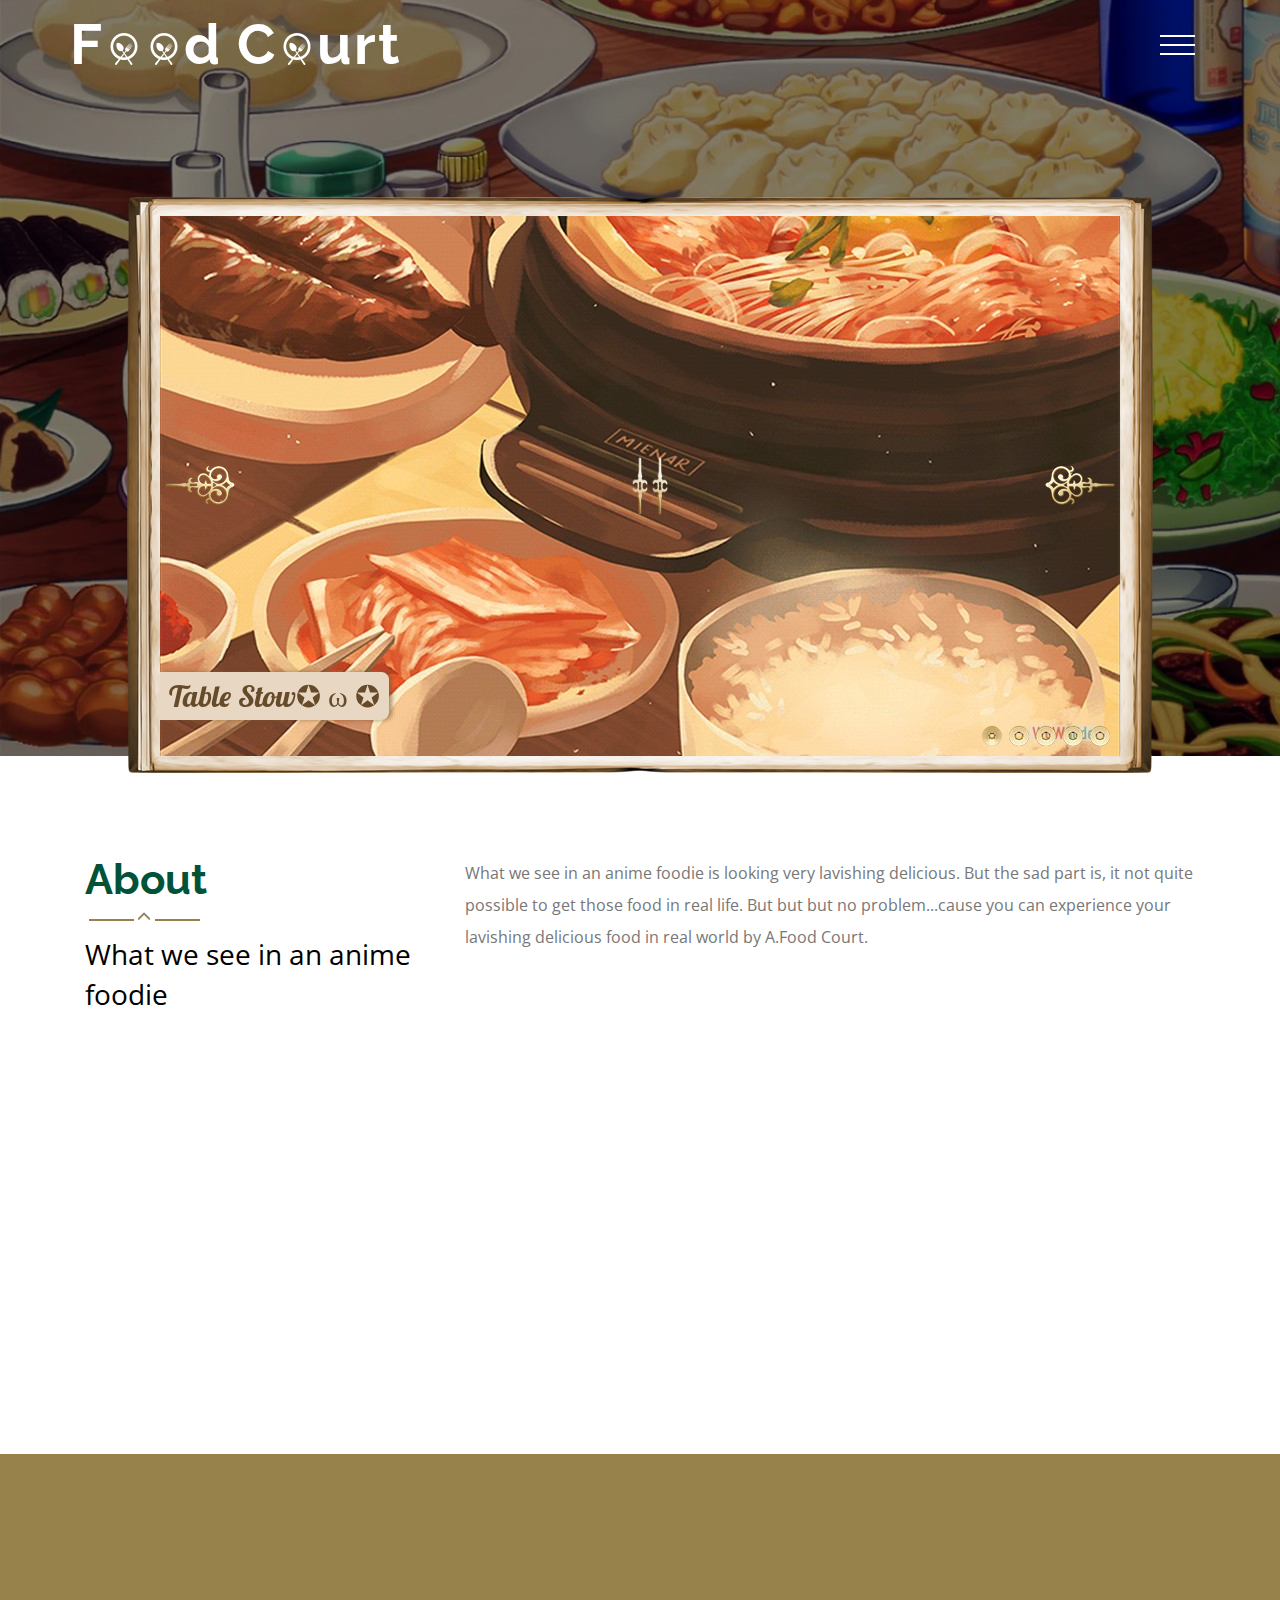
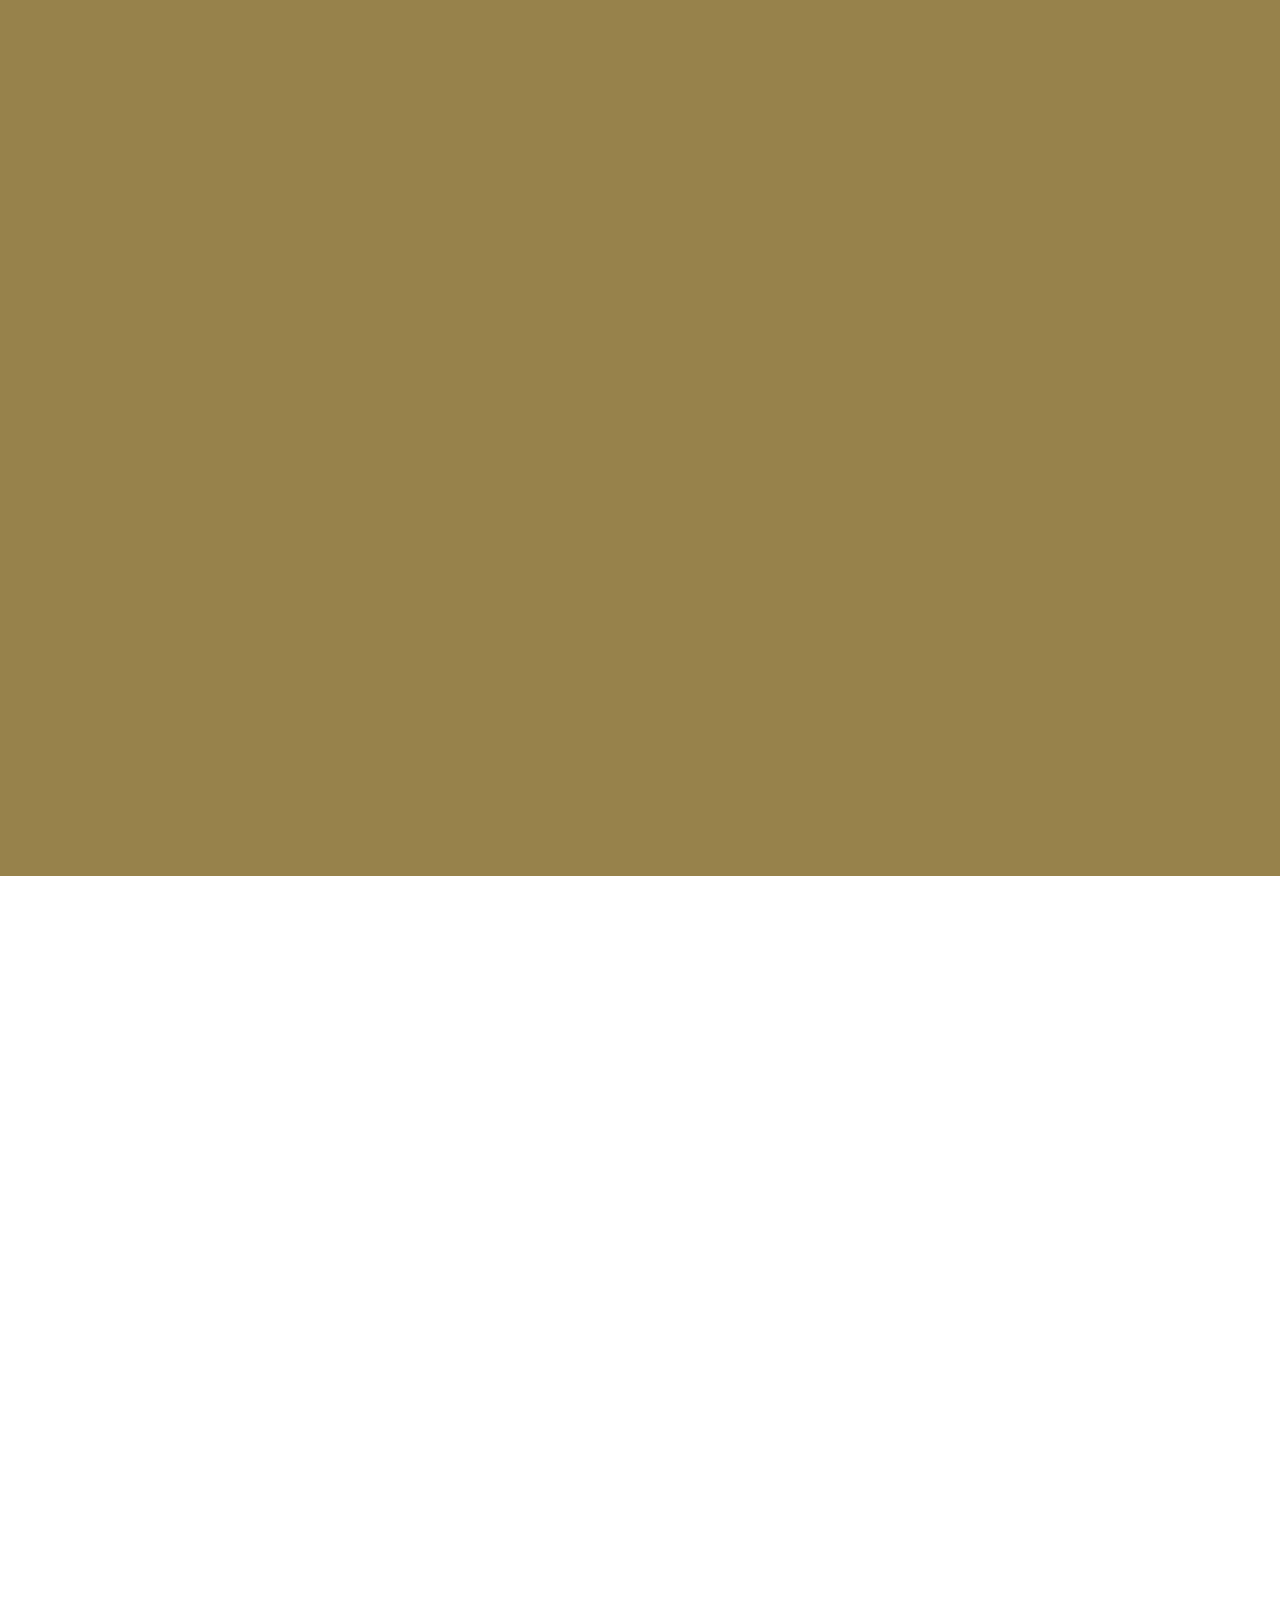
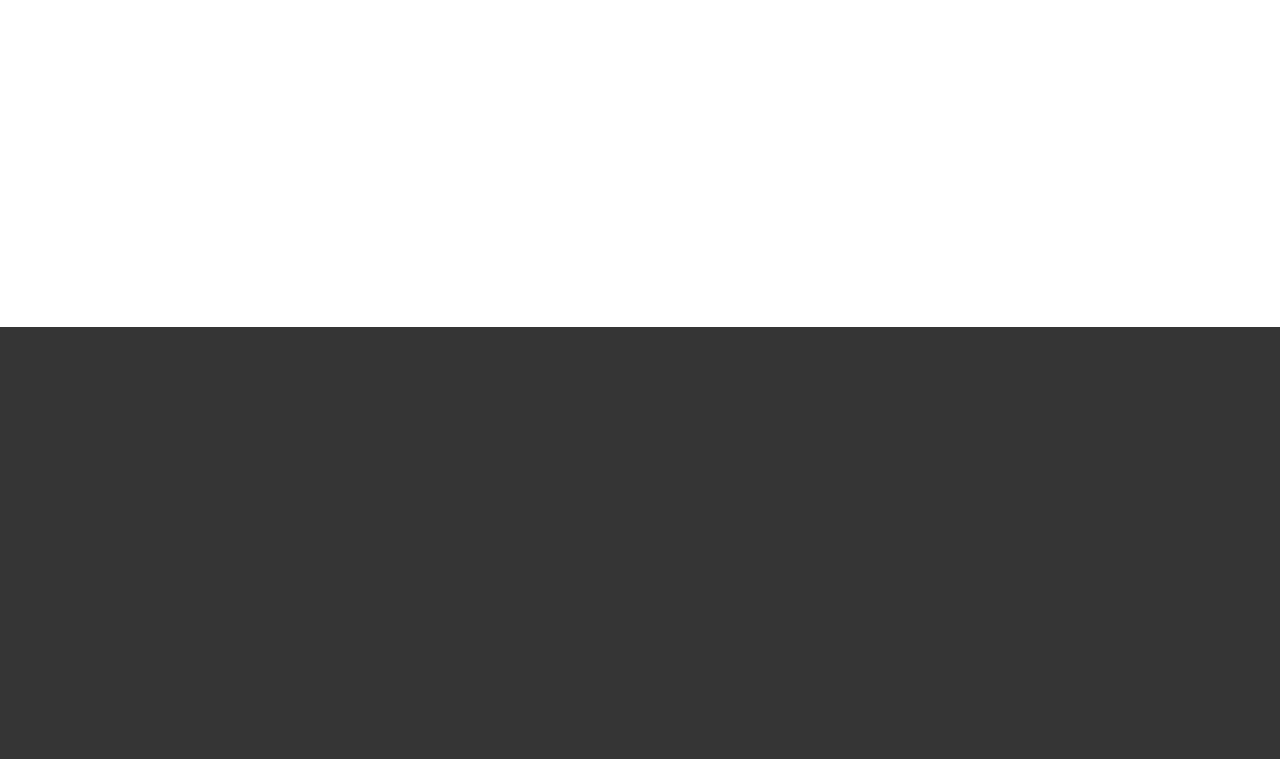
==== commit 50857f57: "Food Court Update version 1.01" ====
--- a/system.html
+++ b/system.html
@@ -1,27 +1,17 @@
 <!DOCTYPE html>
 <html>
 <head>
-
-
-<!-- Start WOWSlider.com HEAD section -->
 <link rel="stylesheet" type="text/css" href="engine1/style.css" />
 <script type="text/javascript" src="engine1/jquery.js"></script>
-<!-- End WOWSlider.com HEAD section -->
-
     <title>Anime Food Court</title>
     <link href="css/bootstrap.css" rel="stylesheet" type="text/css" media="all" />
-
 <script src="js/jquery.min.js"></script>
-
-
 <link href="css/style.css" rel="stylesheet" type="text/css" media="all" />	
 <meta name="viewport" content="width=device-width, initial-scale=1">
 <meta http-equiv="Content-Type" content="text/html; charset=utf-8" />
 <script type="application/x-javascript"> addEventListener("load", function() { setTimeout(hideURLbar, 0); }, false); function hideURLbar(){ window.scrollTo(0,1); } </script>
-
 <link href='//fonts.googleapis.com/css?family=Raleway:400,200,100,300,500,600,700,800,900' rel='stylesheet' type='text/css'>
 <link href='//fonts.googleapis.com/css?family=Open+Sans+Condensed:300,300italic,700' rel='stylesheet' type='text/css'>
-<!-- start-smoth-scrolling -->
 		<script type="text/javascript" src="js/move-top.js"></script>
 		<script type="text/javascript" src="js/easing.js"></script>
 		<script type="text/javascript">
@@ -32,22 +22,19 @@
 				});
 			});
 		</script>
-	<!-- start-smoth-scrolling -->
 <link href="css/styles.css" rel="stylesheet">
 	<link rel="stylesheet" type="text/css" href="css/component.css" />
-	<!-- animation-effect -->
 <link href="css/animate.min.css" rel="stylesheet"> 
 <script src="js/wow.min.js"></script>
 <script>
  new WOW().init();
 </script>
-
     </head>
     <body>
         <div class="header">
 	<div class="container">
 		<div class="logo animated wow pulse" data-wow-duration="1000ms" data-wow-delay="500ms">
-			<h1><a href="index.html"><span>F</span><img src="images/oo.png" alt=""><img src="images/oo.png" alt="">d</a></h1>
+			<h1><a href="index.html"><span>F</span><img src="images/oo.png" alt=""><img src="images/oo.png" alt="">d <span> C</span><img src="images/oo.png" alt=""><span>urt</span></a></h1>
 		</div>
 		<div class="nav-icon">		
 			<a href="#" class="navicon"></a>
@@ -70,12 +57,8 @@
 			</script>
 		</div>
 	<div class="clearfix"></div>
-	</div>
-	<!-- start search-->	
+	</div>	
 		<div class="banner">
-			
-
-            <!-- Start WOWSlider.com BODY section -->
 <div id="wowslider-container1">
     <div class="ws_images"><ul>
             <li><img src="data1/images/table_stow__.jpg" alt="Table Stow✪ ω ✪" title="Table Stow✪ ω ✪" id="wows1_0"/></li>
@@ -95,13 +78,8 @@
     </div>	
     <script type="text/javascript" src="engine1/wowslider.js"></script>
     <script type="text/javascript" src="engine1/script.js"></script>
-    <!-- End WOWSlider.com BODY section -->
-
-
-
 		</div>
 </div>
-<!--content-->
 <div class="content" id="content-down">
 	<div class="content-top-top">
 		<div class="container">
@@ -109,10 +87,10 @@
 				<div class="col-md-4 content-left animated wow fadeInLeft" data-wow-duration="1000ms" data-wow-delay="500ms">
 					<h3>About</h3>
 					<label><i class="glyphicon glyphicon-menu-up"></i></label>
-					<span>There are many variations</span>
+					<span>What we see in an anime foodie</span>
 				</div>
                 <div class="col-md-8 content-right animated wow fadeInRight" data-wow-duration="1000ms" data-wow-delay="500ms">
-                <p>There are many variations of passages of Lorem Ipsum available, but the majority have suffered alteration in some form, by injected humour , or randomised words which don't look even slightly believable.There are many variations by injected humour. There are many variations of passages of Lorem Ipsum available.There are many variations of passages of Lorem Ipsum available, but the majority have suffered alteration in some form by injected humour , or randomised words</p>
+                <p>What we see in an anime foodie is looking very lavishing delicious. But the sad part is, it not quite possible to get those food in real life. But but but no problem...cause you can experience your lavishing delicious food in real world by A.Food Court.</p>
 				
                 </div>
                 <div class="clearfix">
@@ -121,25 +99,24 @@
            <div class="content-mid">
             <div class="col-md-4 food-grid animated wow fadeInUp" data-wow-duration="1000ms" data-wow-delay="500ms">
                 <div class="hover-fold">
-                <h4>FOOD</h4>
+                <h4>RAMEN</h4>
                    <div class="top">
                     <div class="front face"></div>
                        <div class="back face">
-                       <p>There are many variations of passages of Lorem Ipsum available, but the majority have suffered alteration in some form, by injected humour</p>
+                       <p>Ramen was viewed as food, yet in addition an image of fellowship, family, and satisfaction. Japanese ramen is made of stock, noodles, and various garnishes.</p>
 					
                        </div>
                     </div>
                     <div class="bottom"></div>
                 </div>
-               
                </div>
                <div class="col-md-4 food-grid animated wow fadeInLeft" data-wow-duration="1000ms" data-wow-delay="500ms">
                <div class="hover-fold">
-                   <h4>FOOD</h4>
+                   <h4>OMURICE</h4>
                    <div class="top">
                    <div class="front face front1"></div>
                        <div class="back face">
-                       <p>There are many variations of passages of Lorem Ipsum available, but the majority have suffered alteration in some form, by injected humour</p>
+                       <p>Omurice comprises of an omelet made with seared rice and finished off with ketchup making it the ideal solace food.</p>
 					
                        </div>
                    </div>
@@ -148,11 +125,11 @@
                </div>
                <div class="col-md-4 food-grid animated wow fadeInDown" data-wow-duration="1000ms" data-wow-delay="500ms">
                <div class="hover-fold">
-                   <h4>FOOD</h4>
+                   <h4>TAKOYAKI</h4>
                    <div class="top">
                    <div class="front face front2"></div>
                        <div class="back face">
-                       <p>There are many variations of passages of Lorem Ipsum available, but the majority have suffered alteration in some form, by injected humour</p>
+                       <p>Takoyaki is the ideal nibble for anime foodies who love fish. this ball-molded Japanese bite is to fill them with minced or diced octopus (tako) & others.</p>
 					
                        </div>
                    </div>
@@ -163,19 +140,16 @@
             </div>
         </div>
     </div>
-    <!--SERVICES-->
     <div class="services">
     <div class="container">
         <div class="services-top">
         <div class="col-md-8 services-right animated wow fadeInLeft" data-wow-duration="1000ms" data-wow-delay="500ms">
-            <p>There are many variations of passages of Lorem Ipsum available, but the majority have suffered alteration in some form, by injected humour , or randomised words which don't look even slightly believable.There are many variations by injected humour. There are many variations of passages of Lorem Ipsum available.There are many variations of passages of Lorem Ipsum available, but the majority have suffered alteration in some form by injected humour , or randomised words</p>
-			
+            <p>From A.Food Court you can get what exactly you seen in an anime food serise. Now, in modern world children & others people get easily excited to what they see! ButSome  people just think of it, but not get in touch.A.Food court is the thing that will help you to touch to get those foodies.</p>
             </div>
             <div class="col-md-4 services-left animated wow fadeInRight" data-wow-duartion="1000ms" data-wow-delay="500ms">
             <h3>Services</h3>
                 <label><i class="glyphicon glyphicon-menu-up"></i></label>
-				<span>There are many variations</span>
-			
+				<span>From A.Food Court you </span>
             </div>
             <div class="clearfix"></div>
         </div>
@@ -186,30 +160,25 @@
                 <div class="hi-icon-wrap hi-icon-effect-5 hi-icon-effect-5a">
 							<a href="#" class="hi-icon hi-icon-mobile glyphicon glyphicon-leaf"></a>
 						</div>
-					
                 </div>
                 <div class="col-md-6 service-grid1">
 						<div class="hi-icon-wrap hi-icon-effect-5 hi-icon-effect-5a">
 							<a href="#" class="hi-icon hi-icon-mobile glyphicon glyphicon-home"></a>
 						</div>					
 						</div>
-				
                 <div class="clearfix"></div>
             </div>
             <div class="service-grid">
             <div class="col-md-6 service-grid1">
                 <div class="hi-icon-wrap hi-icon-effect-5 hi-icon-effect-5a">
 							<a href="#" class="hi-icon hi-icon-mobile glyphicon glyphicon-star-empty"></a>
-						</div>					
-						
+						</div>
                 </div>
                 <div class="col-md-6 service-grid1">
                 <div class="hi-icon-wrap hi-icon-effect-5 hi-icon-effect-5a">
 							<a href="#" class="hi-icon hi-icon-mobile glyphicon glyphicon-folder-open"></a>
 						</div>					
-				
-                </div>
-                
+                </div>  
             </div>
             <div class="clearfix"></div>
             </div>
@@ -220,8 +189,8 @@
             <img src="images/sa.jpg" alt="" class="img-responsive">
             </div>
             <div class="ser-top">
-            <h5>Beautiful &amp; enjoyable designs</h5>
-						<p>Lorem ipsum dolor sit amet, consectetur adipiscing elit, sed do eiusmod tempor incididunt ut labore et dolore magna aliqua. Ut enim ad minim veniam, quis.</p>
+            <h5>Lavishing &amp; Delicious Parfait</h5>
+						<p>Parfaits may not be generally Japanese, yet they are a definitive pastry in Japanese cooking. A parfait not just comprises of everything sweet that your taste buds can consider yet they are likewise a treat for the eyes.</p>
 					
             </div>
             <div class="clearfix"></div>
@@ -231,9 +200,8 @@
                 <img src="images/sa1.jpg" alt="" class="img-responsive">
                 </div>
                 <div class="ser-top">
-                <h5>Beautiful &amp; enjoyable designs</h5>
-						<p>Lorem ipsum dolor sit amet, consectetur adipiscing elit, sed do eiusmod tempor incididunt ut labore et dolore magna aliqua. Ut enim ad minim veniam, quis.</p>
-			
+                <h5>Lavishing &amp; Delicious Hamburger</h5>
+						<p>The hamburger may feel like a quintessentially American food, yet burger lovers exist everywhere on the world. One intriguing note about burgers with regards to anime: They don't simply support the conventional meat patty. Characters additionally chow down on katsu burgers, pork burgers, and more.</p>
                 </div>
                 <div class="clearfix"></div>
             </div>
@@ -242,29 +210,26 @@
 						<img src="images/sa2.jpg" class="img-responsive" alt="">
 					</div>
 					<div class="ser-top "> 
-						<h5>Beautiful &amp; enjoyable designs</h5>
-						<p>Lorem ipsum dolor sit amet, consectetur adipiscing elit, sed do eiusmod tempor incididunt ut labore et dolore magna aliqua. Ut enim ad minim veniam, quis.</p>
+						<h5>Lavishing &amp; Delicious Okonomiyaki</h5>
+						<p>The most overwhelming style of Okonomiyaki is from Kansai and Hiroshima; all things considered, you can in any case discover this dish in all Japan. In Kansai, Okonomiyaki is made of flour, ground nagaimo (a kind of sweet potato), water or dashi, eggs, cabbage, and different fixings like green onion, konjac, mochi, cheddar, and meat (normally flimsy cut pork) or even fish like octopus, squid, and shrimp.</p>
 					</div>
 					<div class="clearfix"> </div>
 				</div>
-			
         </div>
         <div class="clearfix"></div>
         </div>
     </div>
         </div>
-        <!--NEWS-->
         <div class="content-top-top">
         <div class="container">
             <div class="content-top">
             <div class="col-md-4 content-left animated wow fadeInLeft" data-wow-duration="1000ms" data-wow-delay="500ms">
                 <h3>News</h3>
 					<label><i class="glyphicon glyphicon-menu-up"></i></label>
-					<span>There are many variations</span>
-				
+					<span>Everyday life in A.Food Court</span>
             </div>
                 <div class="col-md-8 content-right animated wow fadeInRight" data-wow-duration="1000ms" data-wow-delay="500ms">
-					<p>There are many variations of passages of Lorem Ipsum available, but the majority have suffered alteration in some form, by injected humour , or randomised words which don't look even slightly believable.There are many variations by injected humour. There are many variations of passages of Lorem Ipsum available.There are many variations of passages of Lorem Ipsum available, but the majority have suffered alteration in some form by injected humour , or randomised words</p>
+					<p>Everyday life at A.Food Court will always upload new anime foods with their information. And everyone can see their various information and looks their favorite anime  foodiesHowever more A.Food Court also want to introducing foodies with their higher level foods.</p>
 				</div>
 			    <div class="clearfix"></div>
             </div>
@@ -276,12 +241,12 @@
                         <div class="overlay"></div>
                         <div class="news-bottom2">
                         <ul class="grid-news">
-                            <li><span><i class="glyphicon glyphicon-calendar"></i>04.04.2018</span><b>/</b></li>
-                            <li><span><i class="glyphicon glyphicon-comment"> </i>5 Comment</span><b>/</b></li>
+                            <li><span><i class="glyphicon glyphicon-calendar"></i>07.05.2021</span><b>/</b></li>
+                            <li><span><i class="glyphicon glyphicon-comment"> </i>0 Comment</span><b>/</b></li>
 				            <li><span><i class="glyphicon glyphicon-share"> </i>Share</span></li>
 						
                             </ul>
-                            <p>There are many variations of passages of Lorem Ipsum available</p>
+                            <p>Miso Soup(╹ڡ╹ )</p>
                         </div>
                         </div>
                         
@@ -293,11 +258,11 @@
                         <div class="overlay"></div>
                         <div class=" news-bottom2">
 									<ul class="grid-news">
-											<li><span><i class="glyphicon glyphicon-calendar"> </i>03.04.2018</span><b>/</b></li>
-											<li><span><i class="glyphicon glyphicon-comment"> </i>5 Comment</span><b>/</b></li>
+											<li><span><i class="glyphicon glyphicon-calendar"> </i>07.06.2021</span><b>/</b></li>
+											<li><span><i class="glyphicon glyphicon-comment"> </i>0 Comment</span><b>/</b></li>
 											<li><span><i class="glyphicon glyphicon-share"> </i>Share</span></li>
 										</ul>
-									<p>There are many variations of passages of Lorem Ipsum available</p>
+									<p>Ebi Fry✪ ω ✪</p>
 								</div>
 					
                         </div>
@@ -312,12 +277,12 @@
                         <div class="overlay"></div>
                         <div class="news-bottom2">
                         <ul class="grid-news">
-                            <li><span><i class="glyphicon glyphicon-calendar"> </i>02.04.2018</span><b>/</b></li>
-											<li><span><i class="glyphicon glyphicon-comment"> </i>5 Comment</span><b>/</b></li>
+                            <li><span><i class="glyphicon glyphicon-calendar"> </i>07.07.2021</span><b>/</b></li>
+											<li><span><i class="glyphicon glyphicon-comment"> </i>0 Comment</span><b>/</b></li>
 											<li><span><i class="glyphicon glyphicon-share"> </i>Share</span></li>
 										
                             </ul>
-                            <p>There are many variations of passages of Lorem Ipsum available</p>
+                            <p>Sushi☆*: .｡. o(≧▽≦)o .｡.:*☆</p>
                         </div>
                         </div>
                     </a>
@@ -328,12 +293,12 @@
                             <div class="overlay"></div>
                             <div class="news-bottom2">
                             <ul class="grid-news">
-                                <li><span><i class="glyphicon glyphicon-calendar"> </i>02.04.2018</span><b>/</b></li>
-											<li><span><i class="glyphicon glyphicon-comment"> </i>5 Comment</span><b>/</b></li>
+                                <li><span><i class="glyphicon glyphicon-calendar"> </i>07.08.2021</span><b>/</b></li>
+											<li><span><i class="glyphicon glyphicon-comment"> </i>0 Comment</span><b>/</b></li>
 											<li><span><i class="glyphicon glyphicon-share"> </i>Share</span></li>
 									
                                 </ul>
-                                <p>There are many variations of passages of Lorem Ipsum available</p>
+                                <p>Nabe(^◕.◕^)</p>
                             </div>
                             </div>
                         </a>
@@ -343,7 +308,6 @@
             </div>
             </div>
         </div>
-        <!--footer-->
         <div class="footer">
         <div class="container">
             <div class="footer-head">
@@ -352,27 +316,26 @@
                 <li><a href="index.html">Home</a></li>
 						<li><a  href="#">Menu</a></li>
 						<li><a  href="#">Blog</a></li>
-						<li><a  href="#">Events</a></li>
 						<li><a  href="#">Contact</a></li>
-					
                 </ul>
-                <span>There are many variations of passages</span>
+                <span>Anime Food Court</span>
                 </div>
                 <div class="col-md-4 footer-bottom  animated wow fadeInLeft" data-wow-duration="1000ms" data-wow-delay="500ms">
                     <h2>Follow Us</h2>
                     <label><i class="glyphicon glyphicon-menu-up"></i></label>
-                    <p>Lorem ipsum dolor sit amet, consectetur adipiscing elit, sed do eiusmod tempor incididunt ut labore et dolore magna aliqua. Ut enim ad minim veniam, quis.</p>
+                    <p>Anime Food Court (A.Food Court) which is known by the lavishing & delicious anime food blog. And collect anime food information from here.</p>
 			        <ul class="social-ic">
                     <li><a href="#"><i></i></a></li>
 						<li><a href="#"><i class="ic"></i></a></li>
 						<li><a href="#"><i class="ic1"></i></a></li>
 						<li><a href="#"><i class="ic2"></i></a></li>
 						<li><a href="#"><i class="ic3"></i></a></li>
-					
                     </ul>
                 </div>
                 <div class="clearfix"></div>
-            </div>
+                </div>
+            </div>
+            
             </div>
         </div>
      </body>
